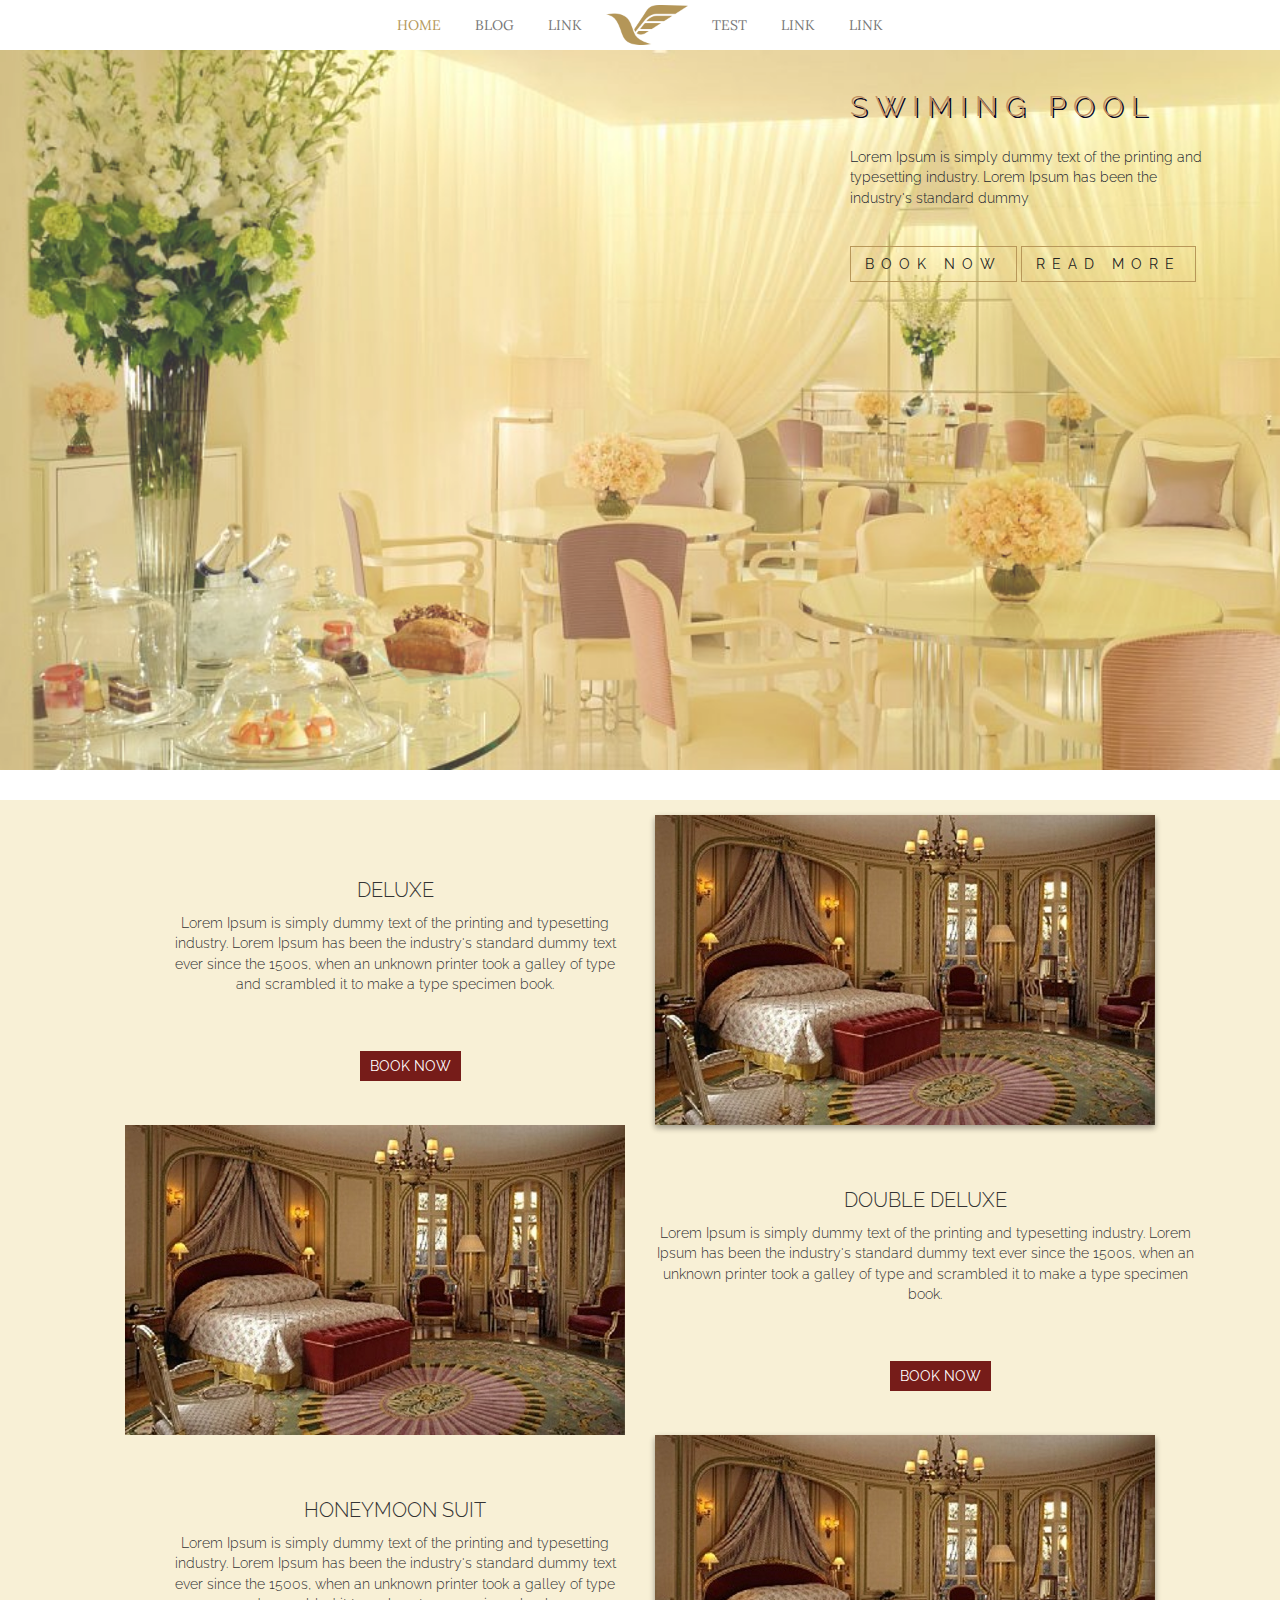
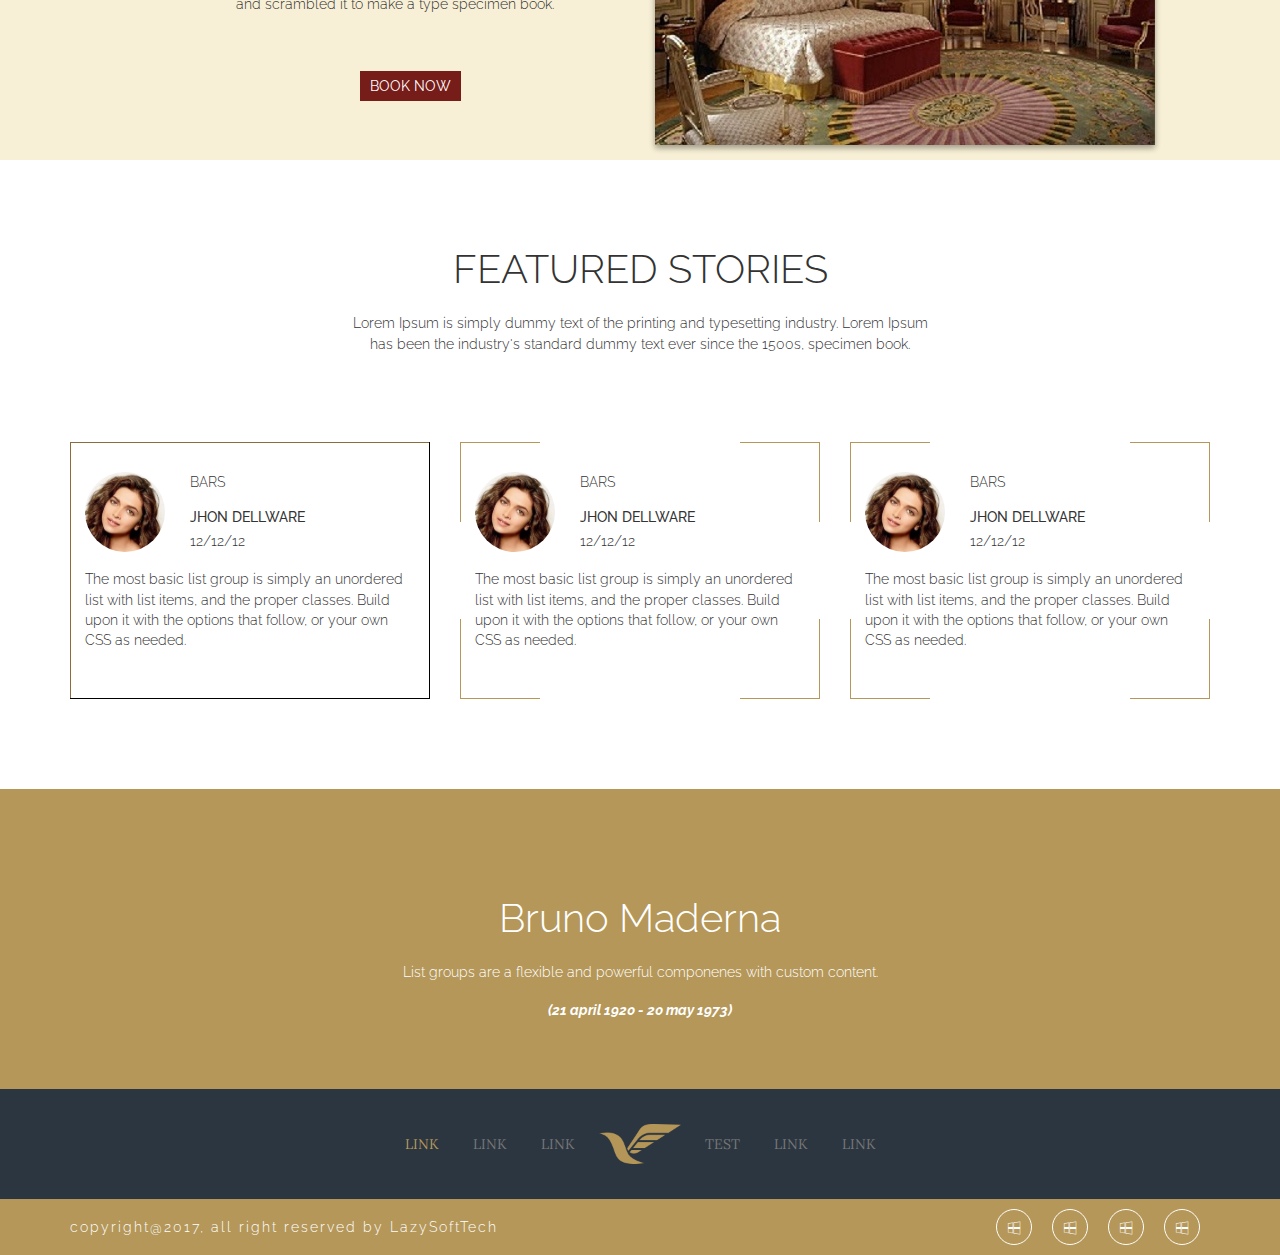
==== blog.html @ 5f2fad12 "ha" ====
<!DOCTYPE html>
<html lang="en">
<head>
    <meta charset="utf-8">
    <meta http-equiv="X-UA-Compatible" content="IE=edge">
    <meta name="viewport" content="width=device-width, initial-scale=1">
    <!-- The above 3 meta tags *must* come first in the head; any other head content must come *after* these tags -->
    <title>AGENCY</title>

    <!-- Bootstrap -->
    <link href="css/bootstrap.min.css" rel="stylesheet">
    <link href="css/owl.carousel.min.css" rel="stylesheet">
    <link href="css/owl.theme.default.min.css" rel="stylesheet">
    <link href="css/ionicons.min.css" rel="stylesheet">
    <link href="https://fonts.googleapis.com/css?family=Lora:400,400i,700,700i|Raleway:100,100i,200,200i,300,300i,400,400i,500,500i,600,600i,700,700i,800,800i,900,900i|Tangerine:400,700" rel="stylesheet">
    <link href="css/style.css" rel="stylesheet">

    <!-- HTML5 shim and Respond.js for IE8 support of HTML5 elements and media queries -->
    <!-- WARNING: Respond.js doesn't work if you view the page via file:// -->
    <!--[if lt IE 9]>
    <script src="https://oss.maxcdn.com/html5shiv/3.7.3/html5shiv.min.js"></script>
    <script src="https://oss.maxcdn.com/respond/1.4.2/respond.min.js"></script>
    <![endif]-->
</head>
<body>
    <section class="header">
    <nav class="navbar navbar-default main-navigation">
        <div class="container-fluid">
            <!-- Brand and toggle get grouped for better mobile display -->

            <!-- Collect the nav links, forms, and other content for toggling -->
            <div class="collapse navbar-collapse text-center" id="bs-example-navbar-collapse-1">
                <ul class="nav navbar-nav main-nav display-inline-block">
                    <li class="active"><a href="index.html">Home <span class="sr-only">(current)</span></a></li>
                    <li><a href="blog.html">Blog</a></li>
                    <li><a href="#">Link</a></li>
                </ul>
                <div class="display-inline-block">
                    <a class="navbar-brand" href="#">
                        <img src="img/logo.png" alt="">
                    </a>
                </div>
                <ul class="nav navbar-nav main-nav display-inline-block">
                    <li><a href="#">Test</a></li>
                    <li><a href="#">Link</a></li>
                    <li><a href="#">Link</a></li>
                </ul>
            </div><!-- /.navbar-collapse -->
        </div><!-- /.container-fluid -->
    </nav>
</section>
    <section class="blog-2" style="background-image: url(img/5.jpg)">
        <div class="container">
            <div class="row">
                <div class="col-md-4 col-md-offset-8">
                    <div class="blog-slide-content">
                        <h3>SWIMING POOL</h3>
                        <p>

                            Lorem Ipsum is simply dummy text of the printing and typesetting industry.
                            Lorem Ipsum has been the industry's standard dummy
                        </p>
                        <p>
                            <a href=""class="btn btn-default btn-transparent">BOOK NOW</a>
                            <a href=""class="btn btn-default btn-transparent">READ MORE</a>
                        </p>
                    </div>
                </div>
            </div>
        </div>
    </section>
    <section class="our-restuarant-blog">
        <div class="container">
            <div class="row">
                <div class="d-table reduce-30">
                    <div class="col-md-6 d-cell">
                        <div class="content text-center">
                            <h4>DELUXE</h4>
                            <P>
                                Lorem Ipsum is simply dummy text of the printing and typesetting industry.
                                Lorem Ipsum has been the industry's standard dummy text ever since the 1500s,
                                when an unknown printer took a galley of type and scrambled it to make a type
                                specimen book.
                            </P>
                            <div class="button text-center">
                                <a href=""class="btn btn-default btn-book">BOOK NOW</a>
                            </div>
                        </div>
                    </div>
                    <div class="col-md-6 d-cell">
                        <figure class="content-img">
                            <img src="img/1.jpg" alt="">
                        </figure>
                    </div>
                </div>
            </div>
            <div class="row">
                <div class="d-table reduce-30">
                    <div class="col-md-6 d-cell">
                        <figure class="content-img-middle">
                            <img src="img/1.jpg" alt="">
                        </figure>
                    </div>
                    <div class="col-md-6 d-cell">
                        <div class="content-middle text-center">
                            <h4>DOUBLE DELUXE</h4>
                            <P>
                                Lorem Ipsum is simply dummy text of the printing and typesetting industry.
                                Lorem Ipsum has been the industry's standard dummy text ever since the 1500s,
                                when an unknown printer took a galley of type and scrambled it to make a type
                                specimen book.
                            </P>
                            <div class="button text-center">
                                <a href=""class="btn btn-default btn-book">BOOK NOW</a>
                            </div>
                        </div>
                    </div>
                </div>
            </div>
            <div class="row">
                <div class="d-table reduce-30">
                    <div class="col-md-6 d-cell">
                        <div class="content text-center">
                            <h4>HONEYMOON SUIT</h4>
                            <P>
                                Lorem Ipsum is simply dummy text of the printing and typesetting industry.
                                Lorem Ipsum has been the industry's standard dummy text ever since the 1500s,
                                when an unknown printer took a galley of type and scrambled it to make a type
                                specimen book.
                            </P>
                            <div class="button text-center">
                                <a href=""class="btn btn-default btn-book">BOOK NOW</a>
                            </div>
                        </div>
                    </div>
                    <div class="col-md-6 d-cell">
                        <figure class="content-img">
                            <img src="img/1.jpg" alt="">
                        </figure>
                    </div>
                </div>
            </div>
        </div>
    </section>
    <section class="feature">
        <div class="container">
            <div class="row">
                <div class="col-md-12">
                    <div class="featured-stories">
                        <h2>FEATURED STORIES</h2>
                        <p>
                            Lorem Ipsum is simply dummy text of the printing and typesetting industry.
                            Lorem Ipsum has been the industry's standard dummy text ever since the 1500s,
                            specimen book.
                        </p>
                    </div>

                </div>
            </div>
            <div class="row">
                <div class="col-md-4">
                    <div class="speech-widget">
                        <div class="media theme-media">
                            <div class="media-left">
                                <a href="#">
                                    <img class="media-object" src="img/team.JPG" alt="...">
                                </a>
                            </div>
                            <div class="media-body">
                                <p><span class="pera-1">BARS</span></p>
                                <h5 class="media-heading">JHON DELLWARE</h5>
                                <p><span class="pera-1">12/12/12</span></p>
                            </div>
                        </div>
                        <div class="speech-text">
                            <p>
                                The most basic list group is simply an unordered list with list items,
                                and the proper classes. Build upon it with the options that follow, or your own CSS as needed.
                            </p>
                        </div>
                        <div class="before"></div>
                        <div class="after"></div>
                    </div>
                </div>
                <div class="col-md-4">
                    <div class="speech-widget">
                        <div class="media theme-media">
                            <div class="media-left">
                                <a href="#">
                                    <img class="media-object" src="img/team.JPG" alt="...">
                                </a>
                            </div>
                            <div class="media-body">
                                <p><span class="pera-1">BARS</span></p>
                                <h5 class="media-heading">JHON DELLWARE</h5>
                                <p><span class="pera-1">12/12/12</span></p>
                            </div>
                        </div>
                        <div class="speech-text">
                            <p>
                                The most basic list group is simply an unordered list with list items,
                                and the proper classes. Build upon it with the options that follow, or your own CSS as needed.
                            </p>
                        </div>
                        <div class="left-top"></div>
                        <div class="left-bottom"></div>
                        <div class="right-top"></div>
                        <div class="right-bottom"></div>
                    </div>
                </div>
                <div class="col-md-4">
                    <div class="speech-widget">
                        <div class="media theme-media">
                            <div class="media-left">
                                <a href="#">
                                    <img class="media-object" src="img/team.JPG" alt="...">
                                </a>
                            </div>
                            <div class="media-body">
                                <p><span class="pera-1">BARS</span></p>
                                <h5 class="media-heading">JHON DELLWARE</h5>
                                <p><span class="pera-1">12/12/12</span></p>
                            </div>
                        </div>
                        <div class="speech-text">
                            <p>
                                The most basic list group is simply an unordered list with list items,
                                and the proper classes. Build upon it with the options that follow, or your own CSS as needed.
                            </p>
                        </div>
                        <div class="left-top"></div>
                        <div class="left-bottom"></div>
                        <div class="right-top"></div>
                        <div class="right-bottom"></div>
                    </div>
                </div>
            </div>
        </div>
    </section>
    <section class="cta">
        <div class="container">
            <div class="cta-content">
                <h2>Bruno Maderna</h2>
                <p>List groups are a flexible and powerful componenes with custom content.</p>
                <p><span class="italic-p">(21 april 1920 - 20 may 1973)</span></p>
            </div>
        </div>
    </section>
    <section class="footer">
        <nav class="navbar navbar-default main-navigation nav-dark padding-top-bottom-30">
            <div class="container-fluid">
                <!-- Brand and toggle get grouped for better mobile display -->

                <!-- Collect the nav links, forms, and other content for toggling -->
                <div class="collapse navbar-collapse text-center" id="bs-example-navbar-collapse-1">
                    <ul class="nav navbar-nav main-nav display-inline-block">
                        <li class="active"><a href="#">Link <span class="sr-only">(current)</span></a></li>
                        <li><a href="#">Link</a></li>
                        <li><a href="#">Link</a></li>
                    </ul>
                    <div class="display-inline-block">
                        <a class="navbar-brand" href="#">
                            <img src="img/logo.png" alt="">
                        </a>
                    </div>
                    <ul class="nav navbar-nav main-nav display-inline-block">
                        <li><a href="#">Test</a></li>
                        <li><a href="#">Link</a></li>
                        <li><a href="#">Link</a></li>
                    </ul>
                </div><!-- /.navbar-collapse -->
            </div><!-- /.container-fluid -->
        </nav>
        <footer>
            <div class="container">
                <div class="d-table">
                    <div class="copyrigh d-cell">
                        <p>copyright@2017, all right reserved by LazySoftTech</p>
                    </div>
                    <div class="icon-nav-container d-cell text-right">
                        <ul>
                            <li><a href=""><i class="ion-social-windows-outline"></i></a></li>
                            <li><a href=""><i class="ion-social-windows-outline"></i></a></li>
                            <li><a href=""><i class="ion-social-windows-outline"></i></a></li>
                            <li><a href=""><i class="ion-social-windows-outline"></i></a></li>
                        </ul>
                    </div>
                </div>
            </div>
        </footer>
    </section>
<script src="js/jquery.min.js"></script>
<!-- Include all compiled plugins (below), or include individual files as needed -->
<script src="js/bootstrap.min.js"></script>
<script src="js/owl.carousel.min.js"></script>
<script src="js/script.js"></script>
</body>
</html>
---- css/style.css ----
html {font-size: 1em;}
body {
    background-color: white;
    font-family:'Raleway', sans-serif,'Lora', serif;
    font-weight: 300;
    line-height: 1.45;
    color: #333;
}

p {margin-bottom: 1.3em;}

h1, h2, h3, h4 {
    margin: 1.414em 0 0.5em;
    font-weight: inherit;
    line-height: 1.2;
}

h1 {
    margin-top: 0;
    font-size: 3.998em;
}

h2 {font-size: 2.827em;}

h3 {font-size: 1.999em;}

h4 {font-size: 1.414em;}

small, .font_small {font-size: 0.707em;}
.main-navigation{
    margin-bottom: 0;
    border: 0px;
    border-radius: 0px;
    background-color: #fff;
}
.display-inline-block{
    display: inline-block;
    float: none;
    vertical-align: middle;
}
.main-nav>li {
    float: none;
    display: inline-block;
}
.main-navigation .navbar-nav>li>a{
    font-family: 'Lora', Serif;
    text-transform: uppercase;
    font-weight: 400;
}
.main-navigation .navbar-nav>li>a:focus,
.main-navigation .navbar-nav>li>a:hover {
    color: #b49759;
    background-color: transparent;
}
.main-navigation .navbar-nav>.active>a,
.main-navigation .navbar-nav>.active>a:focus,
.main-navigation .navbar-nav>.active>a:hover {
    color: #b49759;
    background-color: transparent;
}

.booking {
    padding-top: 35px;
    padding-bottom: 35px;
    background-color: #2c3640;
}

.form-inline .form-group {
    padding: 15px;
}
.theme-btn{
    background-color: #b49759;
    border-radius: 0px;
    text-transform: uppercase;
    font-family: 'Raleway', sans-serif;
    transition: all .2s ease-in-out;
}
.theme-btn:hover, .theme-btn:focus{
    background-color: transparent;
    border-color: #b49759;
    color: #b49759;
}

.slide {
    height: 80vh;
    width: 100%;
    position: relative;
    background-repeat: no-repeat;
    background-size: cover;
    overflow: hidden;
    background-position: center;
}
.navbar-brand{
    display: block;
    float: none;
    padding: 5px;
    margin: 0!important;
}
.navbar-brand img{
    height: 40px;
    width: auto;
}
.slide-content {
    top: 50%;
    position: relative;
    transform: translateY(-50%);
    color:red;
}
.tag-line{
    background-color:rgba(0,0,0,0.5) ;
    color: #fff;
    padding: 10px 15px;
    /* color:#be8c5f:b49759 */
}
.a-few-words{
    background-color: #f7f7f7;
    padding-top: 90px;
    padding-bottom: 120px;
}
.heading{
    color: #be8c5f;
    margin-bottom: 30px;
    font-size: 16px;
    padding: 5px;
}
.icon-lg{
    font-size: 80px;
    color: #be8c5f;
}
.icon-widget h4{
    font-size: 20px;
    color: #000000;
    font-family:'Lora', serif;
}
.icon-widget p{
    font-size: 16px;
    color: #122b40;
}
.icon-text-outer-middle{
    border-left: 1px solid #be8c5f;
    border-right: 1px solid #be8c5f;
    margin: 0 -15px;
    padding: 0 15px;
}
.split-img{
    margin: 0 -15px;
}
.split-img img{
    width:100%;
}
.split-content{
    margin: 0 -15px;
    overflow: hidden;
    padding: 50px 20px;
    margin-right: 50px;
}
.split-content h4{
    font-size: 20px;
    font-family: 'Lora', serif;
    color:#be8c5f;
    padding: 5px;
}
.split-content p{
    font-size: 16px;
    color: #787070;
    font-family:'Raleway', sans-serif;
    padding: 5px;
}
.split-content .normal-list{
    display: block;
}
.normal-list li{
    display: block;
}
.normal-list li>a{
    font-size: 16px;
    color:#787070;
    text-decoration: none;
}
.split-content .new-icon{
    display: inline-block;
}
.new-icon li{
    display: inline-block;
}
.new-icon li>a {
    display: block;
    font-size: 30px;
    padding: 10px;
    text-decoration: none;
    float: left;
    color: #be8c5f;
    border-left: 1px solid red;
    border-bottom: 1px solid red;
    border-top: 3px solid;
    transform: rotateY(-217deg);
    /* border-right: 1px solid gray; */
    width: 50px;
    -webkit-box-shadow: -2px -2px 2px 0px rgba(0,0,0,0.75);
    -moz-box-shadow: -2px -2px 2px 0px rgba(0,0,0,0.75);
    box-shadow: 2px 2px 2px 0px rgba(255,255,255,0.75);
    border-bottom-color: transparent;
    border-left-color: transparent;
}
.button{
    padding: 8px;
}
.button .btn-book {
    border: 0;
    border-radius: 0;
    padding: 5px 10px;
    background-color: #761c19;
    color: #fff;
    margin-left: 30px;
    margin-top: 30px;
}
.text-center{
    text-align: center;
}
.form-wraper .form-group .form-control {
    background-color: transparent;
    color: #ffffff;
    border-color: #b49759;
}
.our-room{
    background-color:#171C30;
}
.our-restuarant{
    padding: 80px 0;
    background-color: #ededed;
}
.d-table{
    display: table;
    width:100%;
    margin:0 auto;
}
.d-cell{
    display: table-cell;
    float: none;
    vertical-align: middle;
}
.reduce-30{
    width:calc(100% - 30px);
}
.content{
    margin-left: 80px;
}
.content-img img{
    box-shadow: 0 3px 6px rgba(0,0,0,0.16), 0 3px 6px rgba(0,0,0,0.23);
}
.full-bg{
    background-size: cover;
    background-position: center;
    background-repeat: no-repeat;
}
.lg-display-none{
    opacity: 0;
}
.our-news{
    padding:80px 0;
    margin-top: 20px;
}
.suit-img{
    position: relative;
}
.suit-img img{
    width:100%;
}
.card{
    background-color:#141123;
    position: absolute;
    bottom: -10%;
    left: 90%;
    width: 60%;
    height: 90%;
    padding: 30px 30px;
    box-shadow: 0px 3px 6px rgba(0, 0, 0, 0.16), 0px 3px 6px rgba(0, 0, 0, 0.23);
}
.text h3{
    color: #be8c5f;
    font-family: 'Raleway', sans-serif;
    text-shadow: 1px 2px 3px;
    letter-spacing: 4px;
}
.text p{
    color: #8C8F9E;
    text-align: justify;
}
.btn-read{
    border:0;
    border-radius: 0;
    padding:5px 10px;
    color: #fff;
    background-color:#761c19;
    text-shadow: 1px 1px 2px;
    letter-spacing: 2px;
    font-family:'Raleway', sans-serif;
    font-weight: 300;
    border-radius: 0;

}
.form-wraper .form-group>.form-control{
    border-radius: 0px;
}
select{
    -webkit-appearance: none;
    -moz-appearance: none;
    appearance: none;
}
select option{
    height: 34px;
    font-size: 14px;
    padding: 6px 12px;
    background-color: #8a6d3b;
    color: #fff;
}
select option:hover{
    background-color: transparent;
    color: #8a6d3b;
}
.counter-section{
    background-color: rgba(220, 220, 217, 0.9);
}
.counter-wraper {
    width: 200px;
    height: 200px;
    background-color: #fcfcfc;
    margin: 0 auto;

}
.counter-inner {
    display: block;
    width: 100%;
    height: 100%;
    transform: translateY(15px);
    left: 15px;
    box-shadow: 0 1px 3px rgba(0,0,0,0.12), 0 1px 2px rgba(0,0,0,0.24);
    box-shadow: 0 10px 20px rgba(0,0,0,0.19), 0 6px 6px rgba(0,0,0,0.23);
    position: relative;
    background-color: #fdfdfd;
    transition: all 450ms ease-in-out;
    color: #be8c5f;
}
.counter-inner:hover{
    transform: translateY(0);
    left: 0;
}
.counter-text {
    text-align: center;
    position: relative;
    top: 50%;
    transform: translateY(-50%);
}
.counter-section{
    padding: 120px 0;
}
.counter-value {
    font-size: 48px;
    font-family: "Lora",serif;
    text-shadow: 3px 4px 2px;
    letter-spacing: 5px;
}
.nav-dark{
    background-color: #2c3640;
}
.padding-top-bottom-30{
    padding-top:30px;
    padding-bottom: 30px;
}
footer{
    margin:0;
    padding:10px 0;
    background-color: #b49759;

}
.copyright{
    float: left;
}
.icon-nav-container{
    float: right;
}
.icon-nav-container ul{
    list-style: none;
    margin: 0;
    padding: 0;
    display: block;
}
.icon-nav-container ul li{
    float: left;
}
.icon-nav-container ul li a{
    display: block;
    width: 36px;
    height: 36px;
    background-color: transparent;
    margin: 0 10px;
    line-height: 36px;
    text-align: center;
    border-radius: 50%;
    color: #fff;
    border:1px solid #fff;
}
.copyrigh p{
    margin:0;
    color: #fff;
    font-family: 'Raleway', sans-serif, 'Lora', serif;
    letter-spacing: 2px;
}
.cost{
    margin-top: 30px;
}
.our-restuarant-blog{
    background-color: rgba(220,180,50,0.2);
    padding: 15px;
    margin-top: 30px;
}
.content-middle{
    float: left;
}
.content-img-middle{
    float: right;
}
.featured-stories{
    max-width: 600px;
    margin: 0 auto;
    text-align: center;
    padding-top: 30px;
    padding-bottom: 70px;
}
.speech-widget{
    padding: 30px 15px;
    position: relative;
}
.speech-widget .before{
    position: absolute;
    width: 100%;
    height: 100%;
    border-top:1px solid #8a6d3b;
    border-left:1px solid #8a6d3b;
    background-color: transparent;
    top: 0;
    left: 0;
    transition: all 0.5s ease-in-out;
    transform-origin: top left;

}
.speech-widget .after{
    position: absolute;
    width: 100%;
    height: 100%;
    border-bottom:1px solid #000;
    border-right:1px solid #000;
    background-color: transparent;
    top: 0;
    left: 0;
    transition: all 0.5s ease-in-out;
    transform-origin: right bottom;

}
.speech-widget:hover .before{

    transform: scale(0);
}
.speech-widget:hover .after{
    transform: scale(0);
}
.theme-media .media-body{
    padding-left: 15px;
}
.theme-media .media-left .media-object{
    width: 80px;
    height: 80px;
    border-radius: 50%;
}



.left-top,.left-bottom,.right-top,.right-bottom{
    position: absolute;
    width: 80px;
    height: 80px;
    transition: all 450ms ease-in-out;
}
.left-top{
    top:0;
    left: 0;
    border-top:1px solid #b49759;
    border-left: 1px solid #b49759;
}
.right-top{
    top:0;
    right: 0;
    border-top:1px solid #b49759;
    border-right: 1px solid #b49759;
}
.left-bottom{
    bottom:0;
    left: 0;
    border-bottom:1px solid #b49759;
    border-left: 1px solid #b49759;
}
.right-bottom{
    bottom:0;
    right: 0;
    border-bottom:1px solid #b49759;
    border-right: 1px solid #b49759;
}
.speech-widget:hover .left-top,
.speech-widget:hover .left-bottom,
.speech-widget:hover .right-top,
.speech-widget:hover .right-bottom{
    width: 100%;
    height: 100%;
}
.feature {
    padding-bottom: 90px;
}
.blog-2{
    background-size: cover;
    background-repeat: no-repeat;
    width: 100%;
    height: 80vh;
    overflow: hidden;
    position: relative;
}
.blog-slide-content h3{
    color: #be8c5f;
    letter-spacing: 8px;
    text-shadow: 2px 2px 0px #020223;
}
.blog-slide-content p{
    color: #211f30;
    padding: 10px 0;
}
.btn-transparent{
    border-radius: 0;
    background-color: rgba(56, 25, 53, 0);
    border: 1px solid #b89759;
    color: #222;
    padding: 7px 14px;
    letter-spacing: 7px;
}
.blog-2::before{
    content: '';
    top: 0;
    left: 0;
    background-color: rgba(255,255,255,0.2);
    position: absolute;
    width:100%;
    height:100%;
}

.cta{
    background-color: #b49759;
}
.cta-content {
    text-align: center;
    padding: 50px 0;
    max-width: 600px;
    margin: 0 auto;
}

.cta-content h2{
    color: #ffffff;
}
.cta-content p{
    color: #ffffff;
}
.italic-p{
    color: #ffffff;
    font-style: italic;
    font-weight: bold;
}
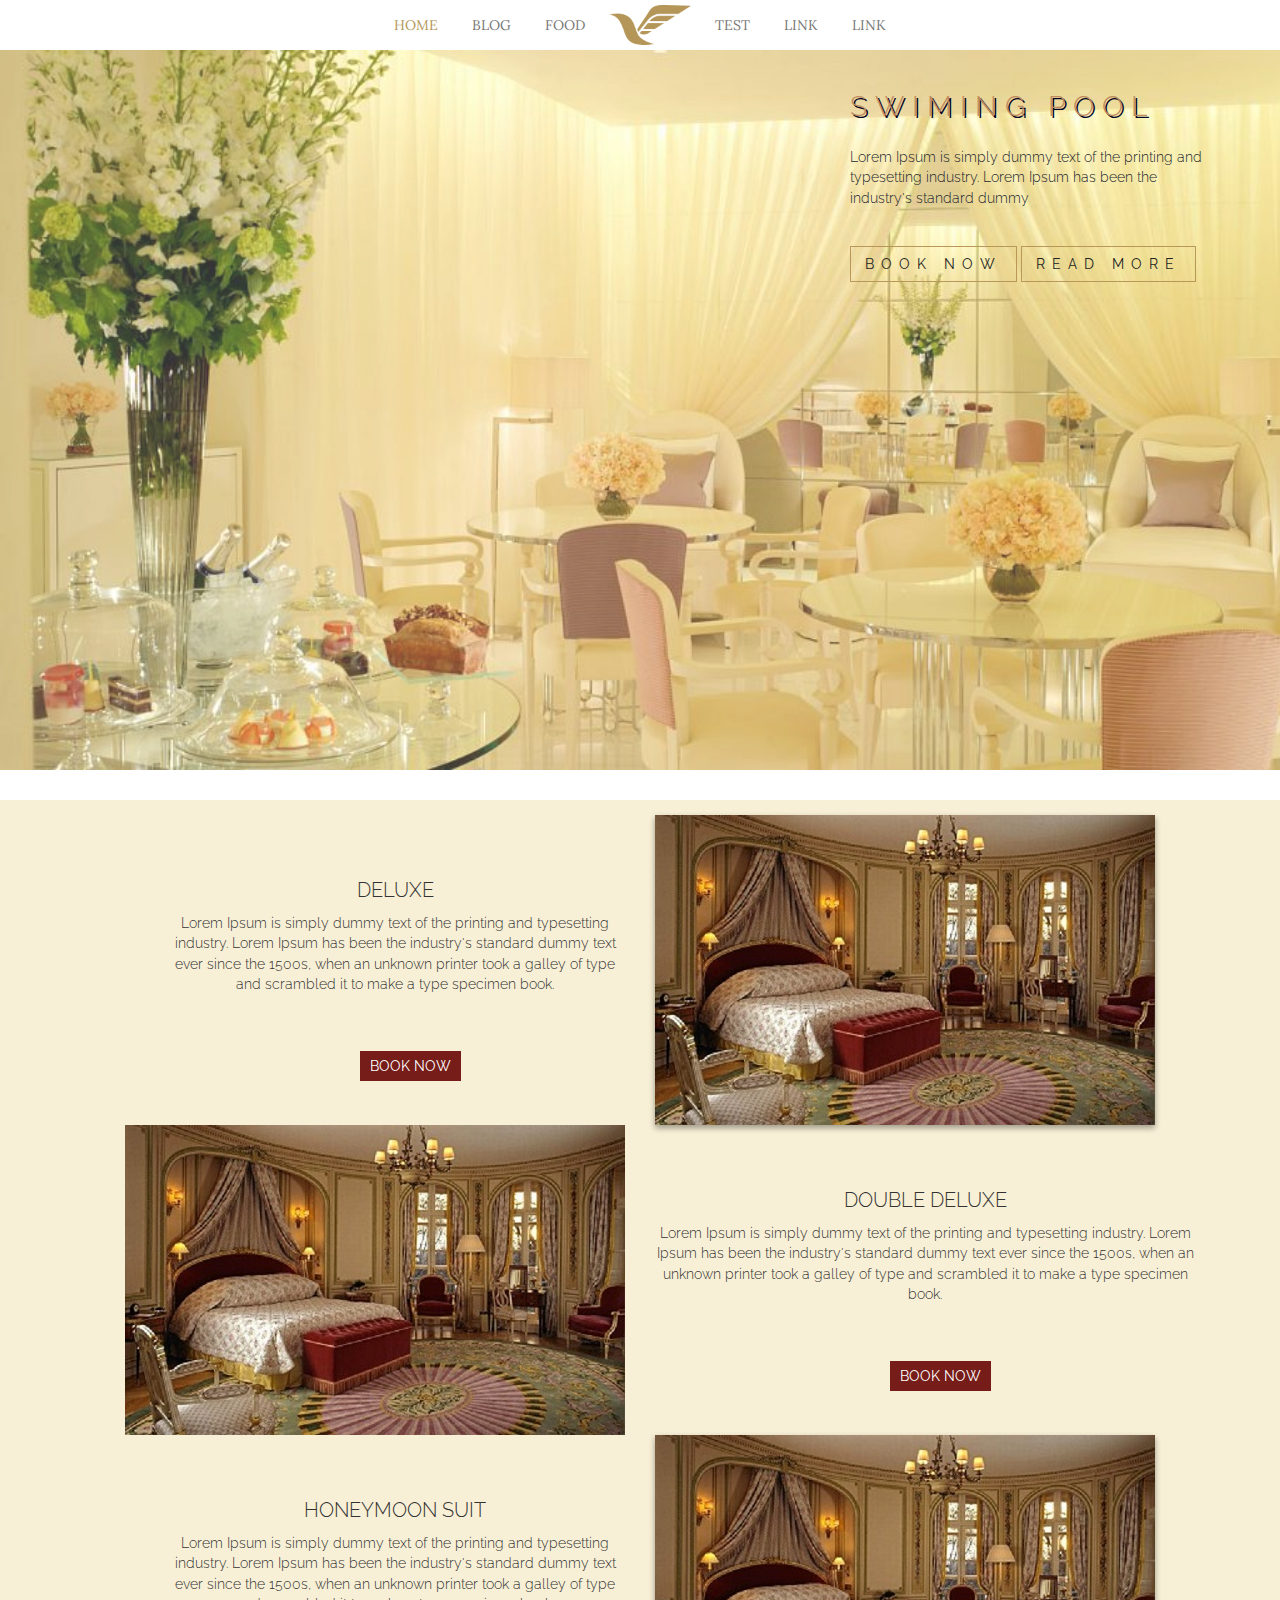
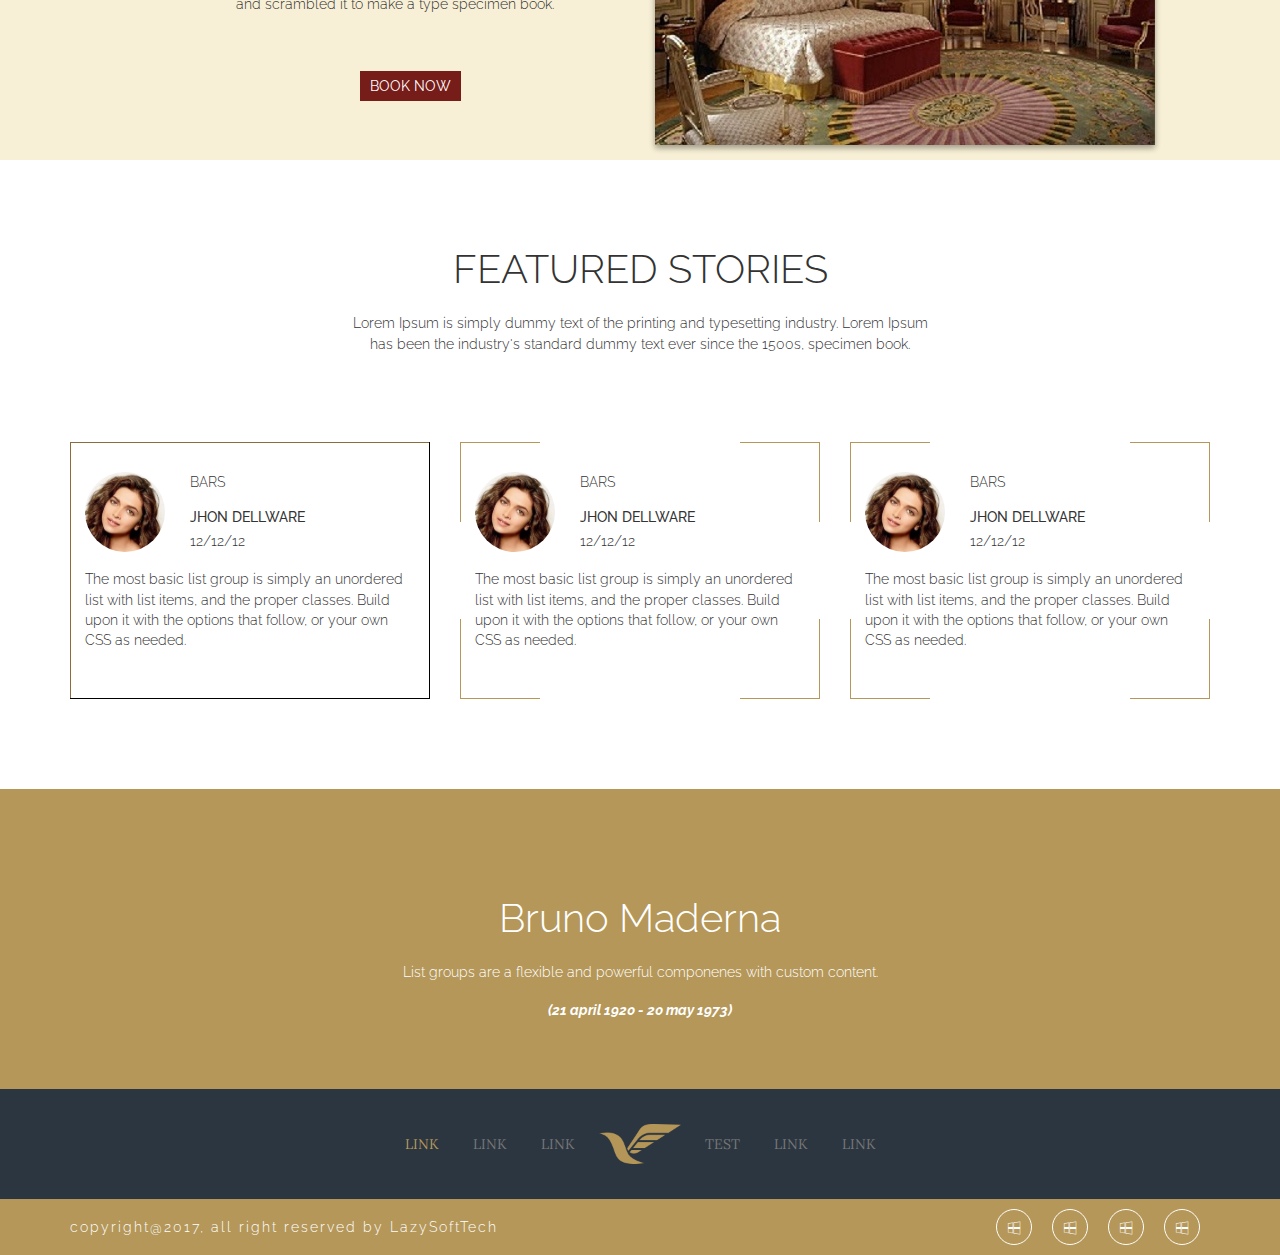
==== commit 005fdfb6: "Merge branch 'dev-bipresh'" ====
--- a/blog.html
+++ b/blog.html
@@ -33,7 +33,7 @@
                 <ul class="nav navbar-nav main-nav display-inline-block">
                     <li class="active"><a href="index.html">Home <span class="sr-only">(current)</span></a></li>
                     <li><a href="blog.html">Blog</a></li>
-                    <li><a href="#">Link</a></li>
+                    <li><a href="food.html">Food</a></li>
                 </ul>
                 <div class="display-inline-block">
                     <a class="navbar-brand" href="#">
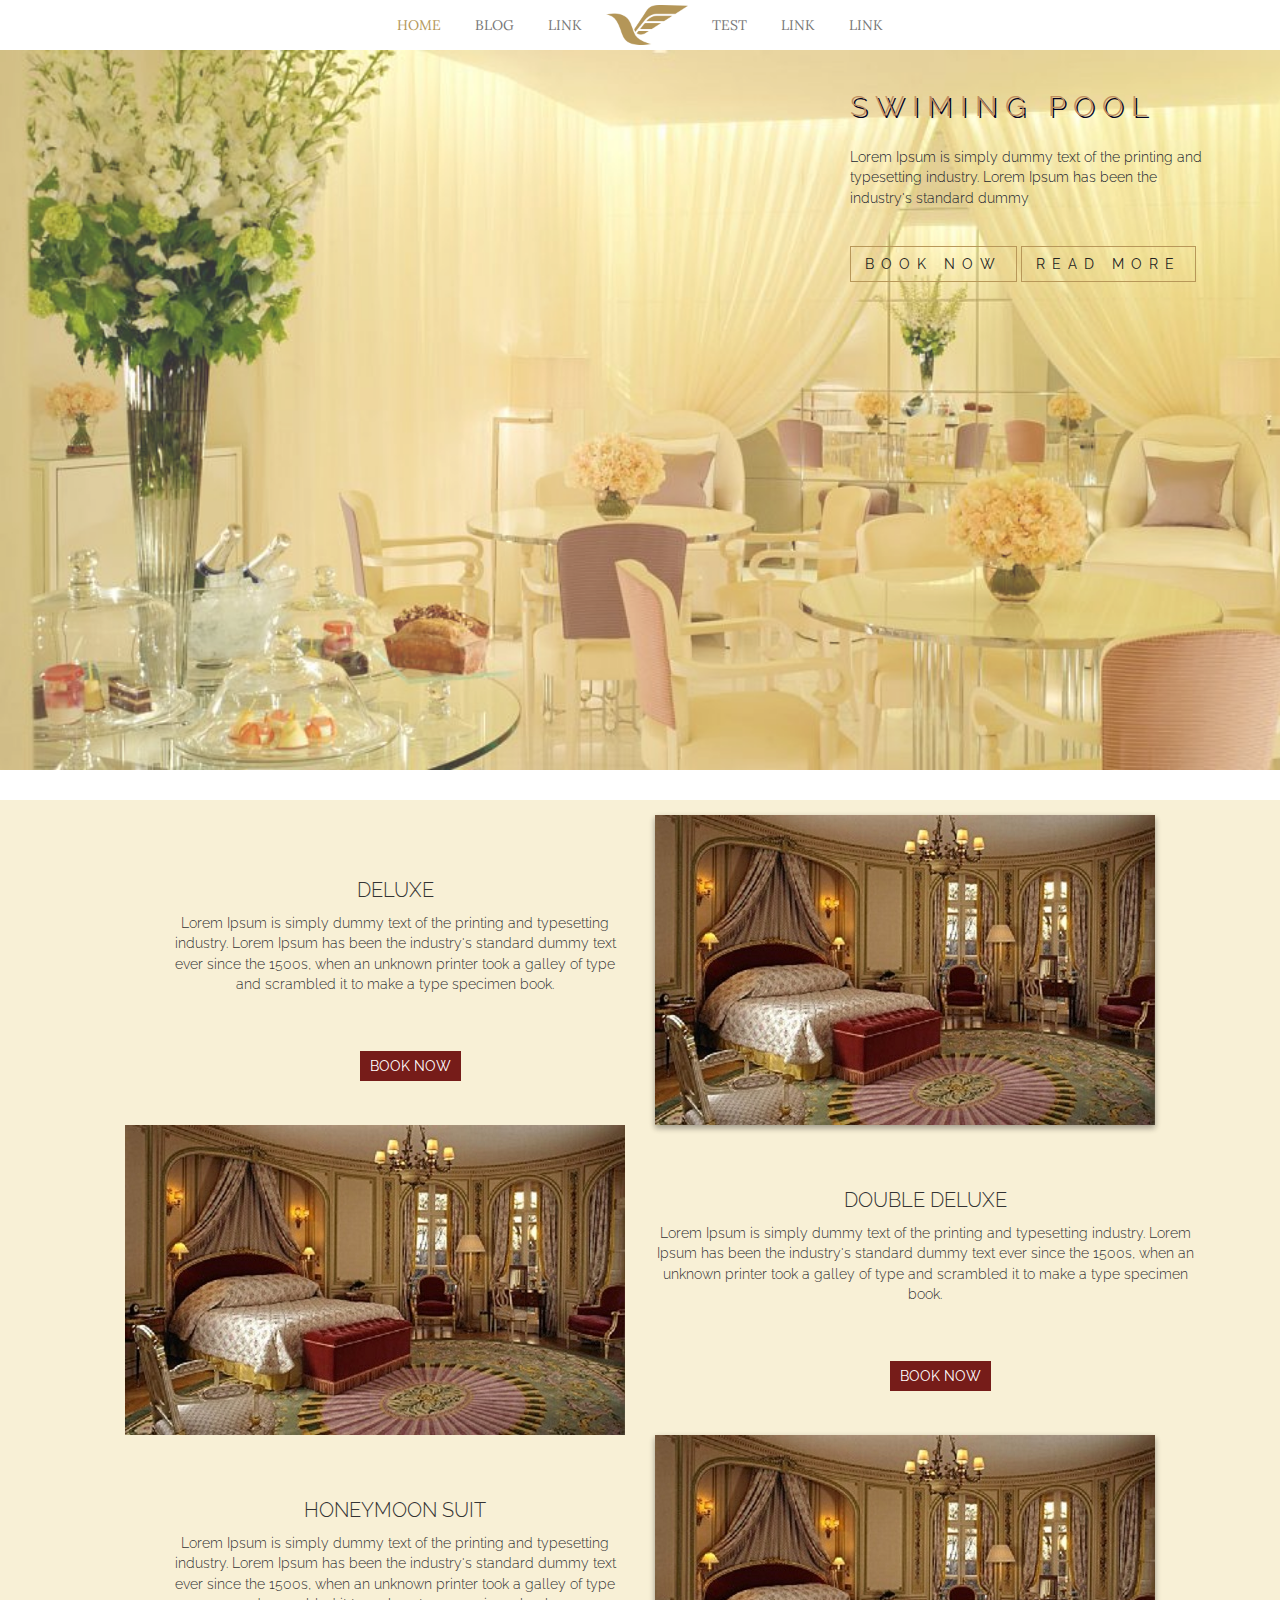
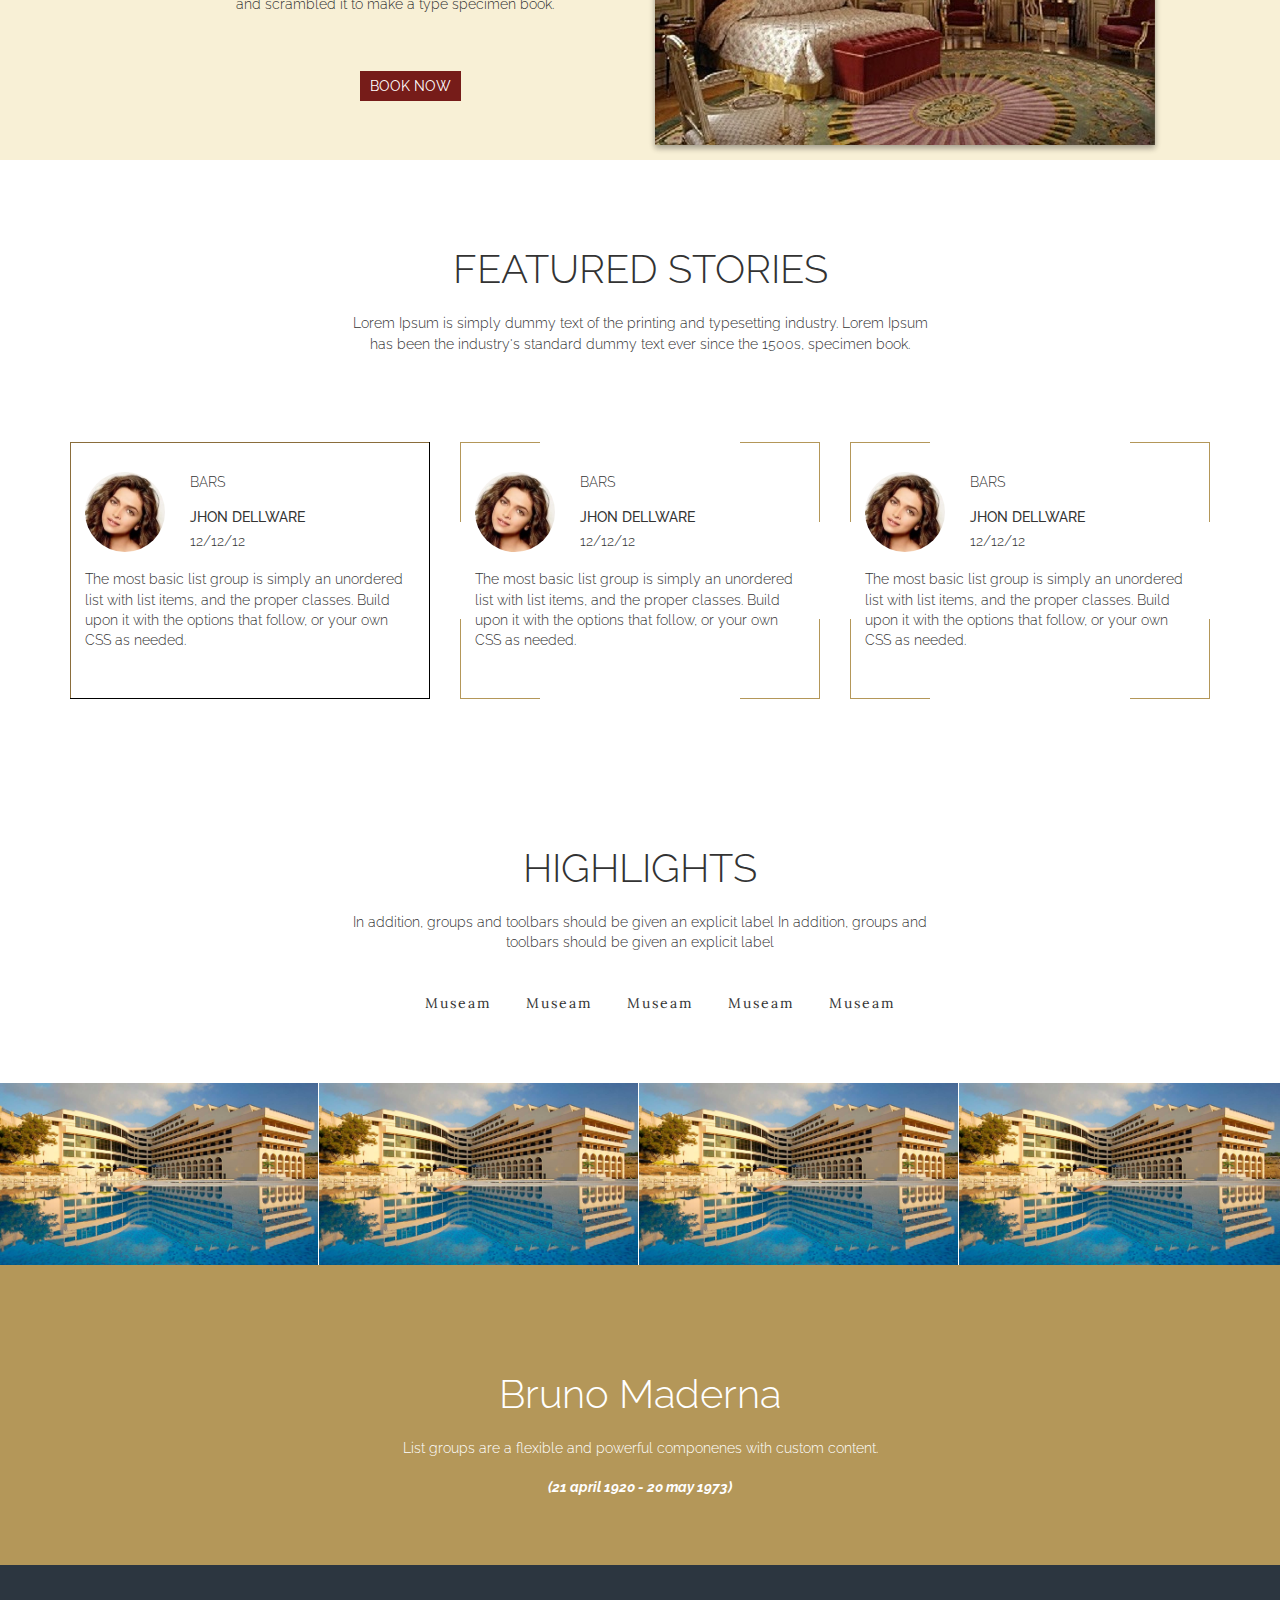
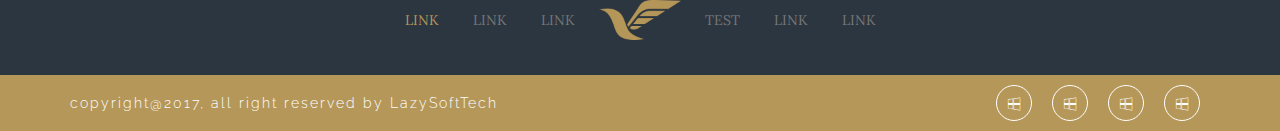
==== commit ade97544: "ha" ====
--- a/blog.html
+++ b/blog.html
@@ -33,7 +33,7 @@
                 <ul class="nav navbar-nav main-nav display-inline-block">
                     <li class="active"><a href="index.html">Home <span class="sr-only">(current)</span></a></li>
                     <li><a href="blog.html">Blog</a></li>
-                    <li><a href="food.html">Food</a></li>
+                    <li><a href="#">Link</a></li>
                 </ul>
                 <div class="display-inline-block">
                     <a class="navbar-brand" href="#">
@@ -233,6 +233,47 @@
                         <div class="right-top"></div>
                         <div class="right-bottom"></div>
                     </div>
+                </div>
+            </div>
+        </div>
+    </section>
+    <section class="highlight">
+        <div class="higlight-content">
+            <h2>HIGHLIGHTS</h2>
+            <p>In addition, groups and toolbars should be given an explicit label In addition,
+                groups and toolbars should be given an explicit label
+            </p>
+        </div>
+        <nav class="highlight-menu">
+            <ul>
+                <li><a href="">museam</a></li>
+                <li><a href="">museam</a></li>
+                <li><a href="">museam</a></li>
+                <li><a href="">museam</a></li>
+                <li><a href="">museam</a></li>
+            </ul>
+        </nav>
+        <div class="container-fluid">
+            <div class="row ">
+                <div class="col-md-3">
+                    <figure class="hl-tanmoy-img">
+                        <img src="img/tanmoy.jpg" alt="">
+                    </figure>
+                </div>
+                <div class="col-md-3">
+                    <figure class="hl-tanmoy-img">
+                        <img src="img/tanmoy.jpg" alt="">
+                    </figure>
+                </div>
+                <div class="col-md-3">
+                    <figure class="hl-tanmoy-img">
+                        <img src="img/tanmoy.jpg" alt="">
+                    </figure>
+                </div>
+                <div class="col-md-3">
+                    <figure class="hl-tanmoy-img">
+                        <img src="img/tanmoy.jpg" alt="">
+                    </figure>
                 </div>
             </div>
         </div>
--- a/css/style.css
+++ b/css/style.css
@@ -570,4 +570,40 @@
     color: #ffffff;
     font-style: italic;
     font-weight: bold;
+}
+
+.higlight-content {
+    text-align: center;
+    max-width: 600px;
+    margin: 0 auto;
+}
+
+.highlight-menu{
+    text-align: center;
+    margin-top: 30px;
+    margin-bottom: 60px;
+}
+.highlight-menu ul{
+    list-style: none;
+    display: block;
+}
+.highlight-menu ul li{
+    display: inline-block;
+}
+.highlight-menu ul li a{
+    text-decoration: none;
+    text-transform: capitalize;
+    padding: 10px 15px;
+    display: block;
+    font-family: "Lora", serif;
+    letter-spacing: 2px;
+    color: #333333;
+}
+.hl-tanmoy-img{
+    margin-left: -17px;
+    margin-right: -15px;
+    border-left: 1px solid #fff;
+}
+.hl-tanmoy-img img{
+    width: 100%;
 }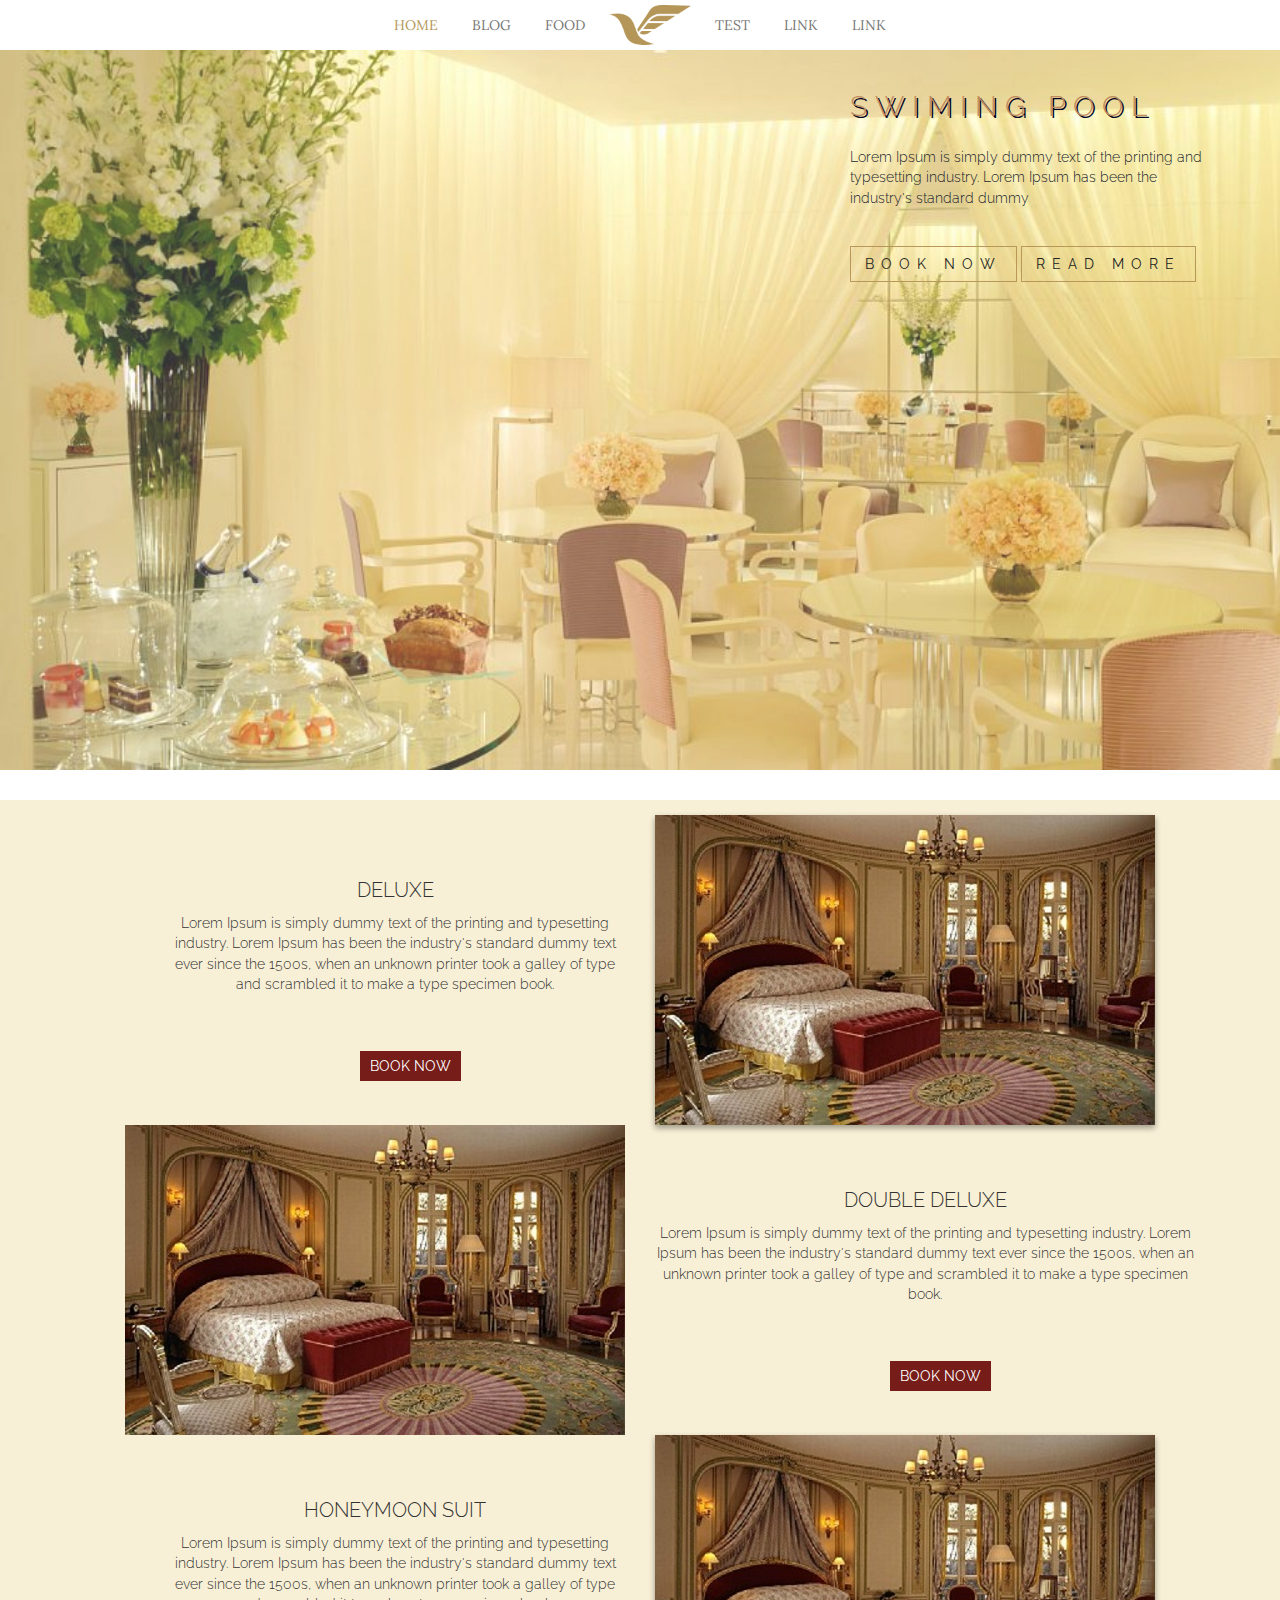
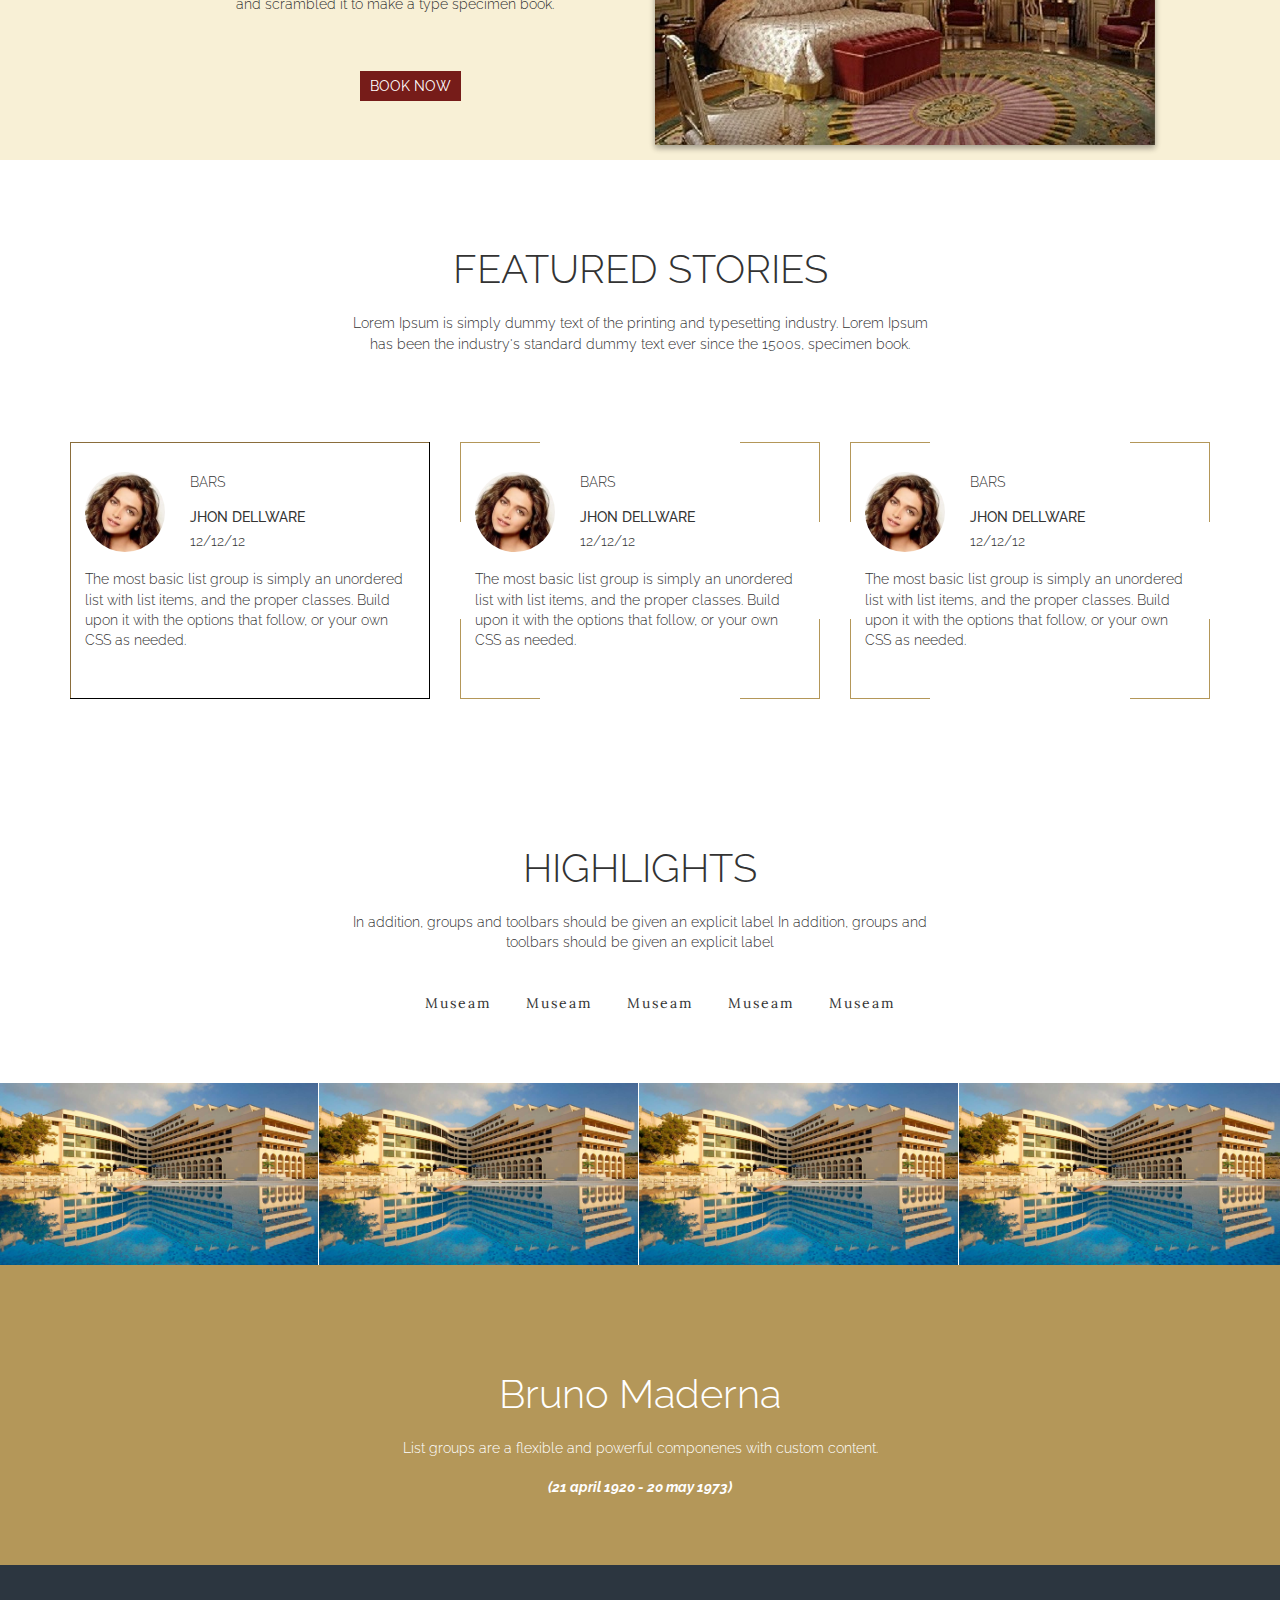
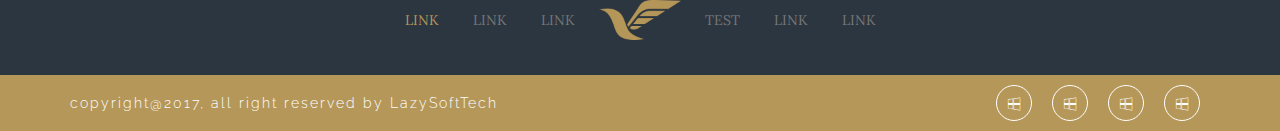
==== commit ea195cd3: "Merge branch 'dev-bipresh'" ====
--- a/blog.html
+++ b/blog.html
@@ -33,7 +33,7 @@
                 <ul class="nav navbar-nav main-nav display-inline-block">
                     <li class="active"><a href="index.html">Home <span class="sr-only">(current)</span></a></li>
                     <li><a href="blog.html">Blog</a></li>
-                    <li><a href="#">Link</a></li>
+                    <li><a href="food.html">Food</a></li>
                 </ul>
                 <div class="display-inline-block">
                     <a class="navbar-brand" href="#">
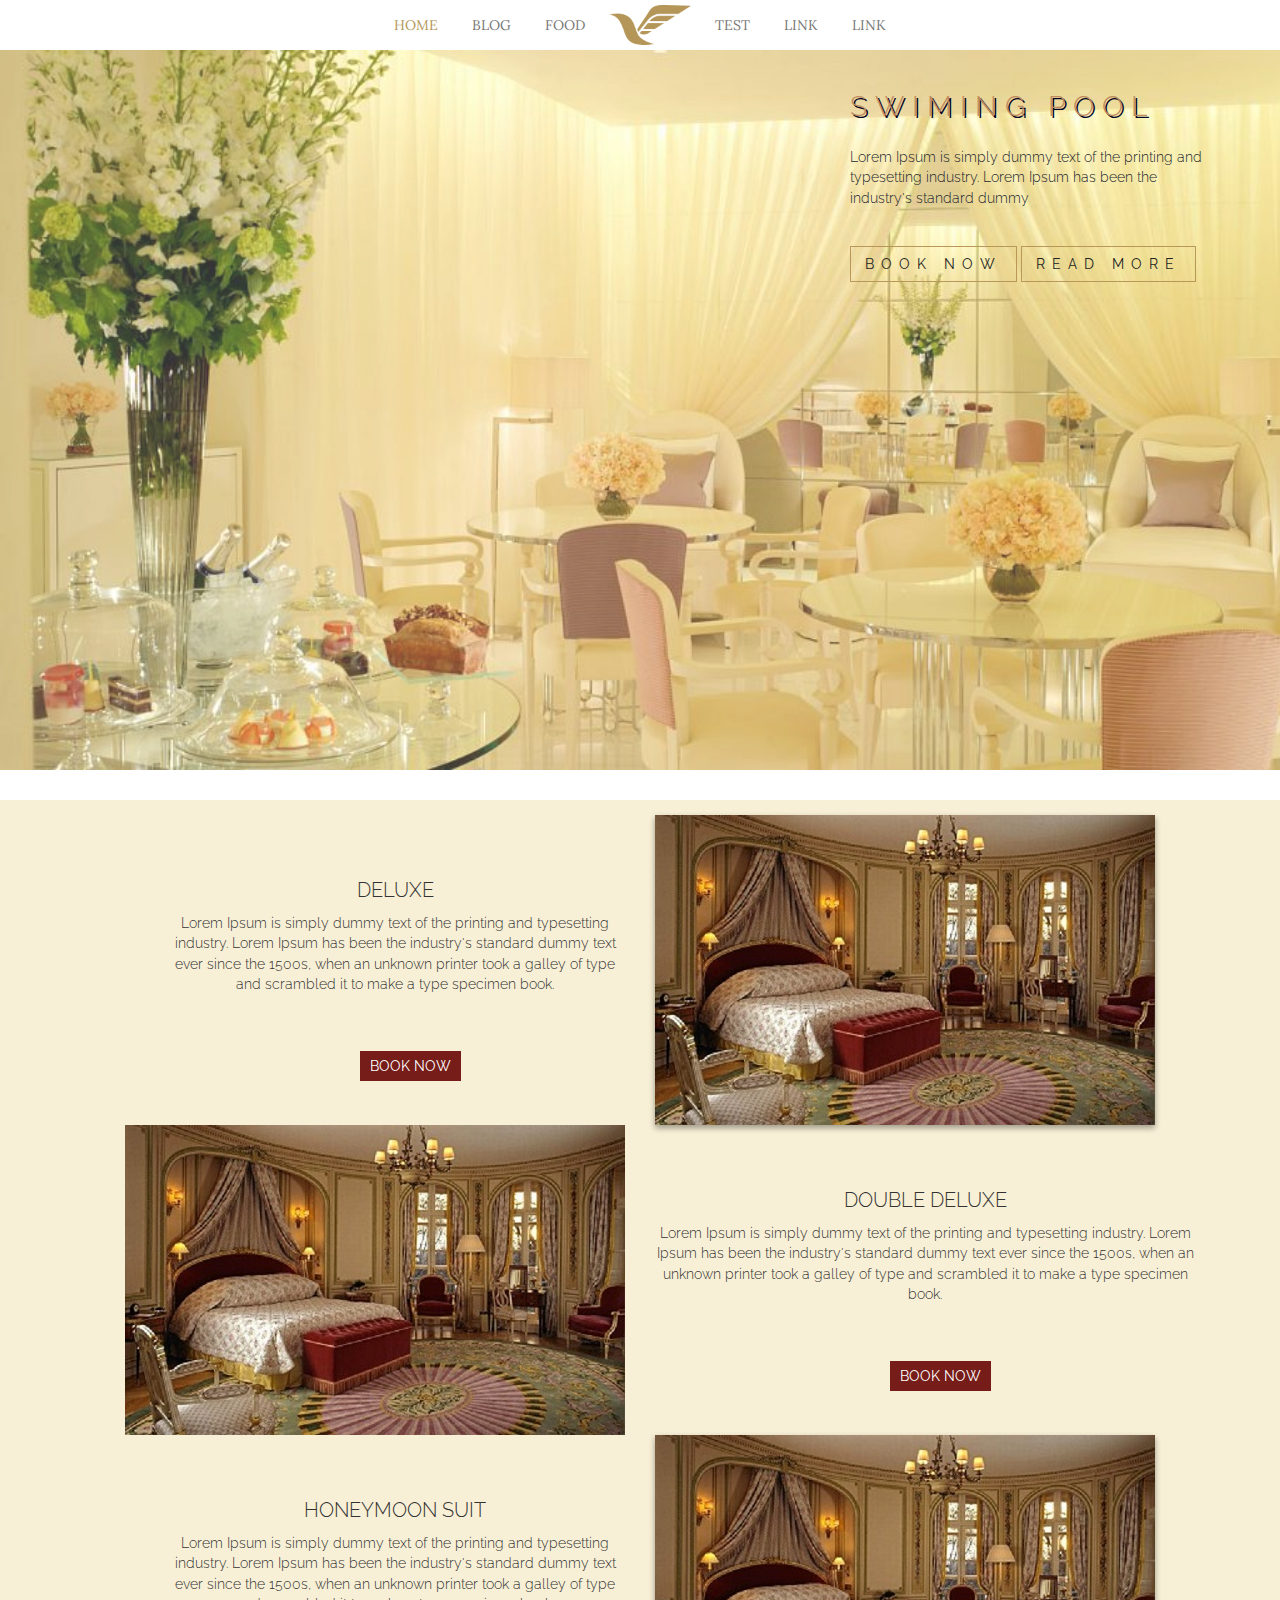
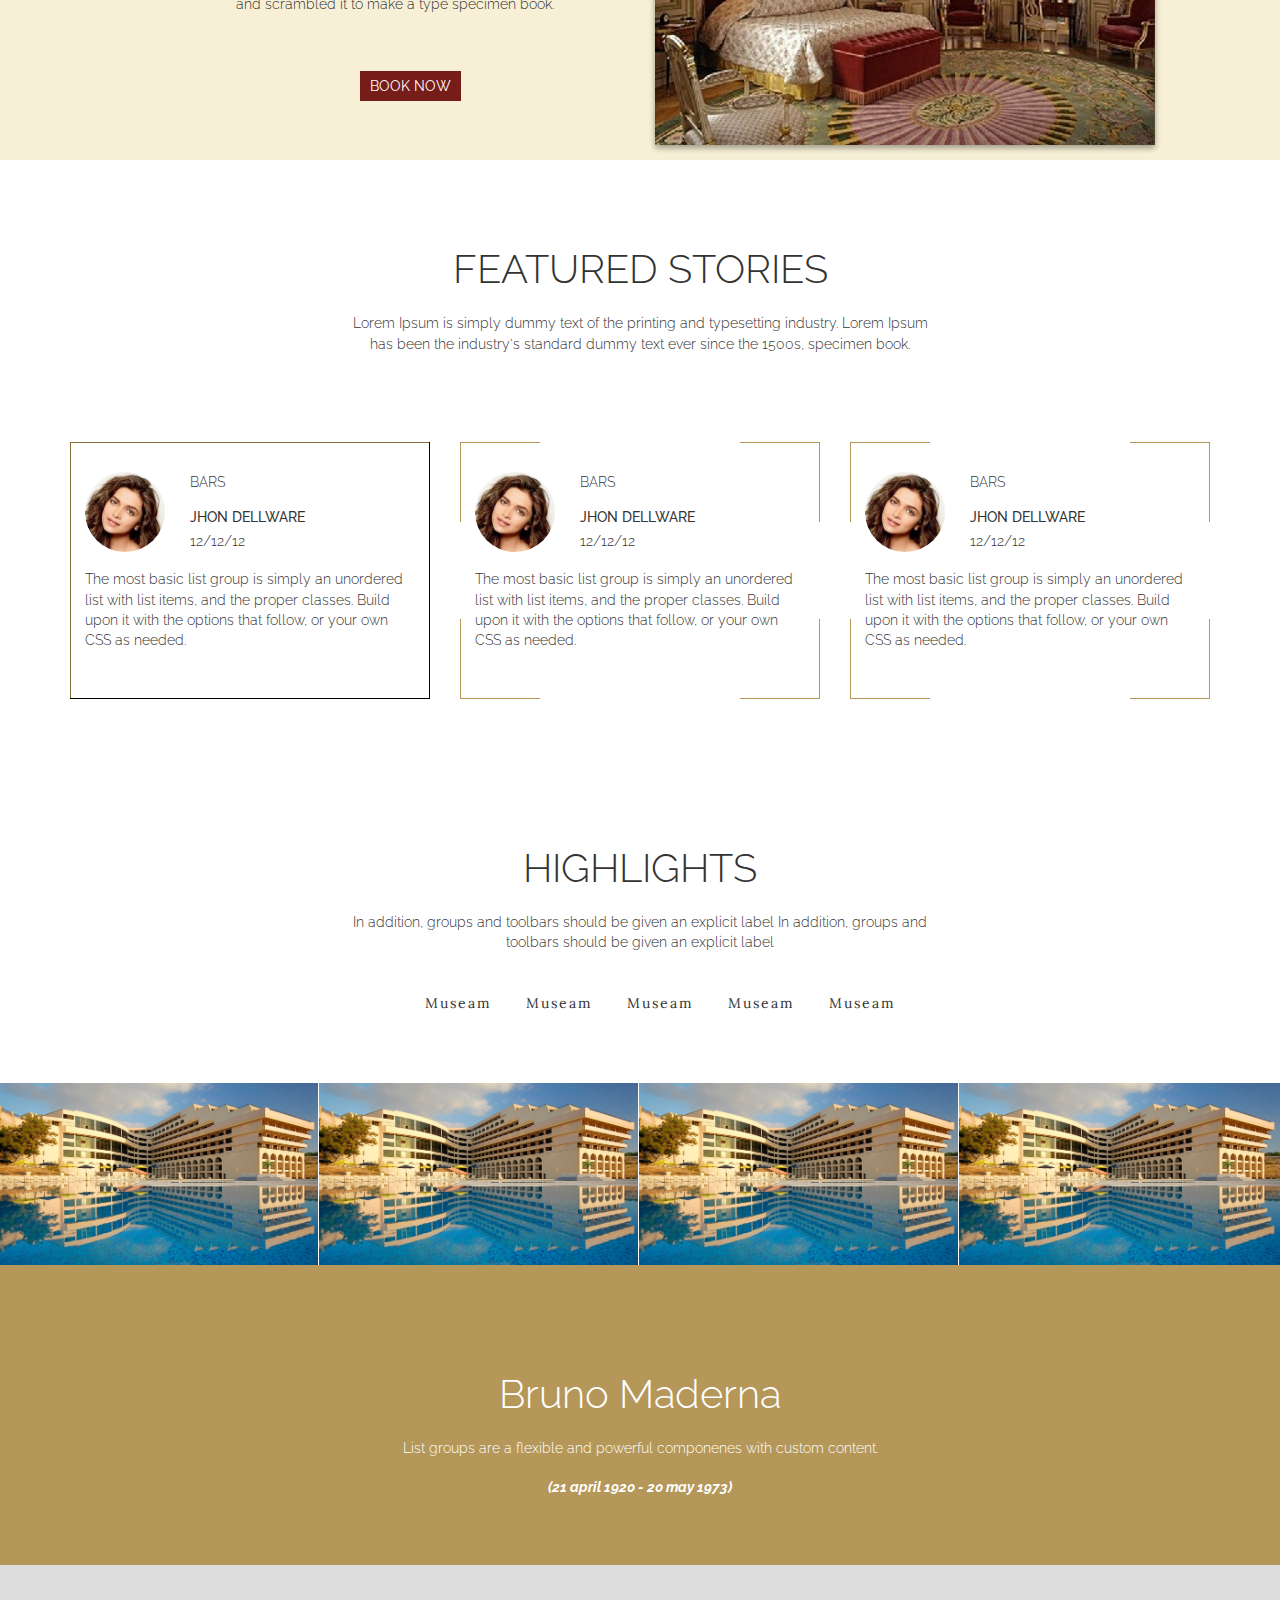
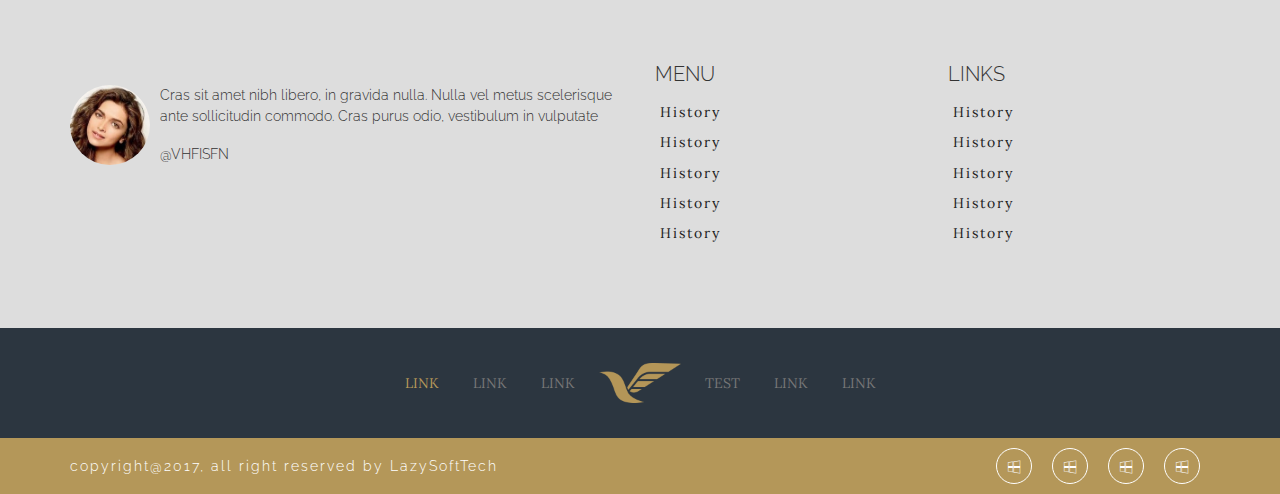
==== commit ef6771ea: "ha" ====
--- a/blog.html
+++ b/blog.html
@@ -284,6 +284,55 @@
                 <h2>Bruno Maderna</h2>
                 <p>List groups are a flexible and powerful componenes with custom content.</p>
                 <p><span class="italic-p">(21 april 1920 - 20 may 1973)</span></p>
+            </div>
+        </div>
+    </section>
+    <section class="footer-top">
+        <div class="container">
+            <div class="row">
+                <div class="col-md-6">
+                    <div class="footer-top-media">
+                        <div class="media">
+                            <div class="media-left ft-border-radius">
+                                <a href="#">
+                                    <img class="media-object w-80 h-80 img-circle" src="img/team.JPG" alt="...">
+                                </a>
+                            </div>
+                            <div class="media-body">
+                                <p>
+                                    Cras sit amet nibh libero, in gravida nulla.
+                                    Nulla vel metus scelerisque ante sollicitudin commodo. Cras purus odio,
+                                    vestibulum in vulputate
+                                </p>
+                                <p><span class="media-text">@VHFISFN</span></p>
+                            </div>
+                        </div>
+                    </div>
+                </div>
+                <div class="col-md-3">
+                    <div class="footer-top-menu ">
+                        <h4>MENU</h4>
+                        <ul class="h-menu">
+                            <li><a href="">History</a></li>
+                            <li><a href="">History</a></li>
+                            <li><a href="">History</a></li>
+                            <li><a href="">History</a></li>
+                            <li><a href="">History</a></li>
+                        </ul>
+                    </div>
+                </div>
+                <div class="col-md-3">
+                    <div class="footer-top-links">
+                        <h4>LINKS</h4>
+                        <ul class="h-menu">
+                            <li><a href="">History</a></li>
+                            <li><a href="">History</a></li>
+                            <li><a href="">History</a></li>
+                            <li><a href="">History</a></li>
+                            <li><a href="">History</a></li>
+                        </ul>
+                    </div>
+                </div>
             </div>
         </div>
     </section>
--- a/css/style.css
+++ b/css/style.css
@@ -606,4 +606,35 @@
 }
 .hl-tanmoy-img img{
     width: 100%;
+}
+
+.footer-top{
+    padding: 70px 0;
+    background-color: #dddddd;
+}
+.footer-top-media{
+    margin-top: 50px;
+}
+
+
+.w-80 {
+    width: 80px;
+}
+.h-80{
+    height: 80px;
+}
+.h-menu{
+    list-style: none;
+    padding: 0;
+}
+.h-menu li {
+    display: block;
+    padding: 5px;
+}
+.h-menu li a{
+    text-decoration: none;
+    display: block;
+    font-family: "Lora", serif;
+    letter-spacing: 2px;
+    color: #222222;
 }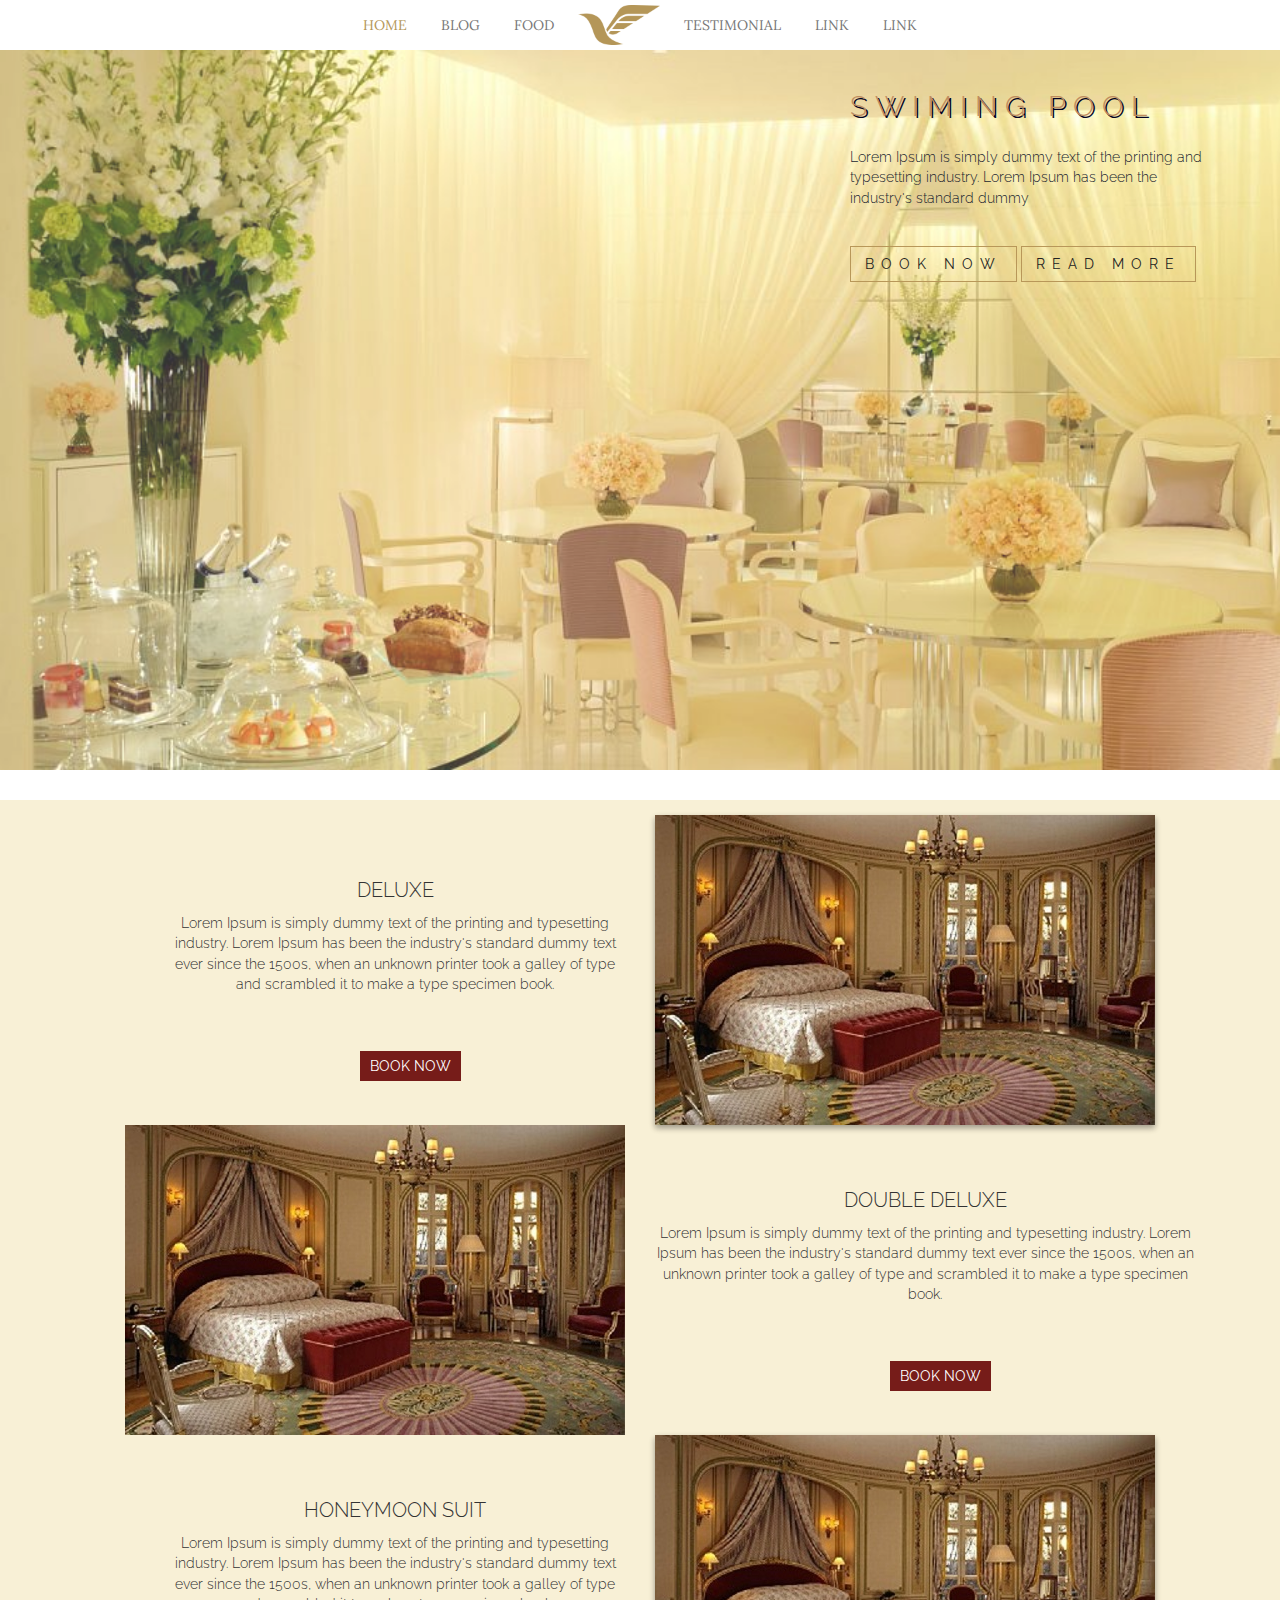
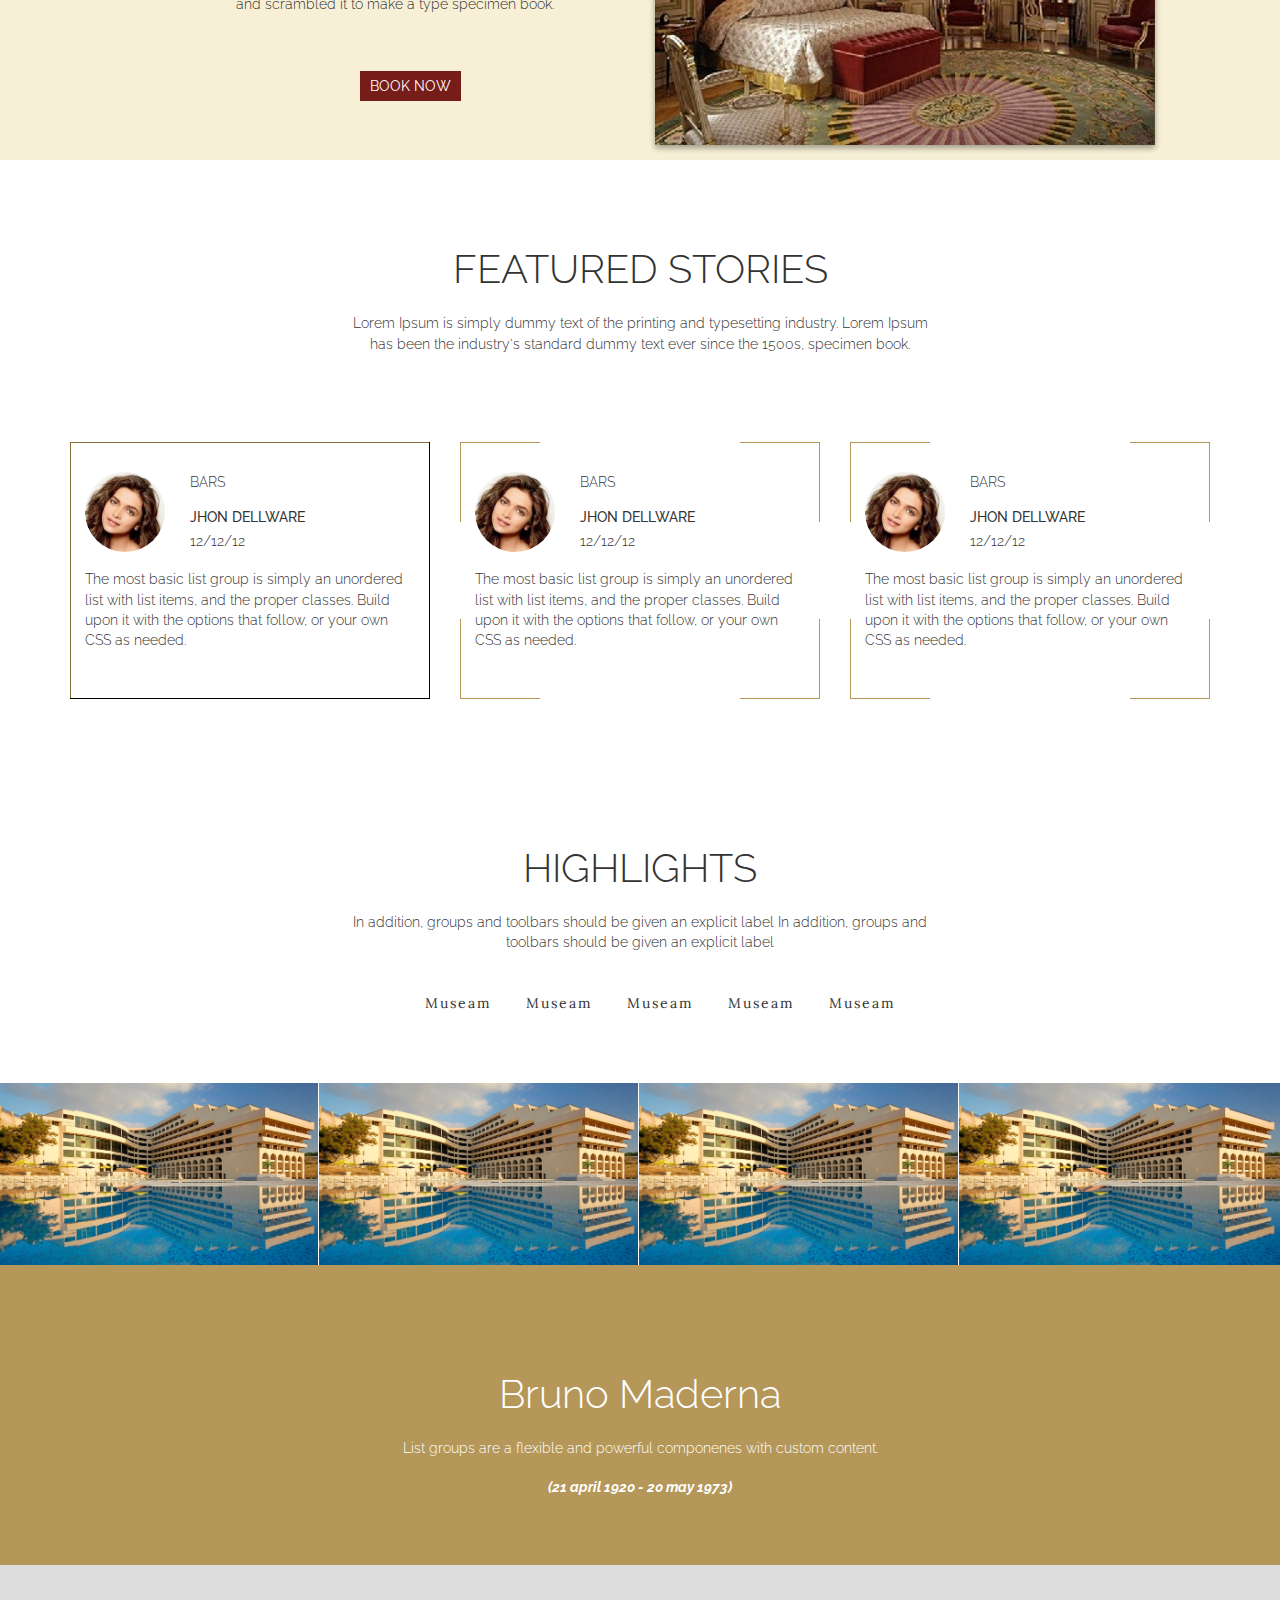
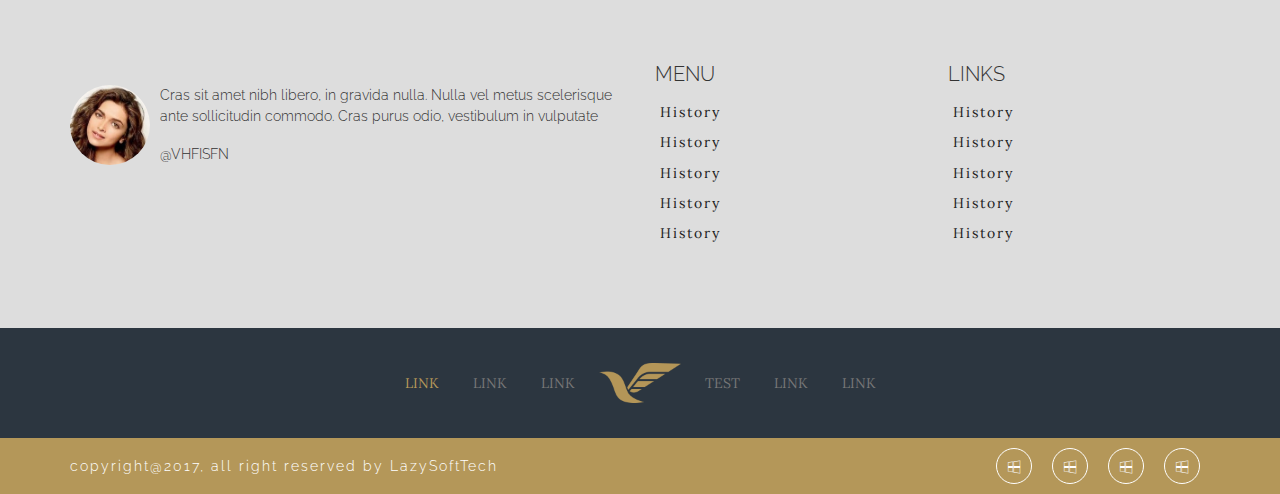
==== commit 60e8c4f1: "hh" ====
--- a/blog.html
+++ b/blog.html
@@ -41,7 +41,7 @@
                     </a>
                 </div>
                 <ul class="nav navbar-nav main-nav display-inline-block">
-                    <li><a href="#">Test</a></li>
+                    <li><a href="testimonial.html">Testimonial</a></li>
                     <li><a href="#">Link</a></li>
                     <li><a href="#">Link</a></li>
                 </ul>
--- a/css/style.css
+++ b/css/style.css
@@ -549,7 +549,6 @@
     width:100%;
     height:100%;
 }
-
 .cta{
     background-color: #b49759;
 }
@@ -604,8 +603,119 @@
     margin-right: -15px;
     border-left: 1px solid #fff;
 }
-.hl-tanmoy-img img{
-    width: 100%;
+.hl-tanmoy-img img {
+    width: 100%;
+}
+.dish{
+    position: relative;
+    top:50%;
+    transform: translateY(-50%);
+}
+.food-list{
+    background-repeat: no-repeat;
+    background-size: cover;
+    height: 100vh;
+    width: 100%;
+}
+.food-price{
+    text-align: center;
+    border: 1px solid rgb(20, 18, 18);
+    background-color: rgba(14, 15, 35,.7);
+    margin-left: -14px;
+    margin-right: -14px;
+    margin-bottom: 1px;
+    margin-top: 1px;
+    padding: 15px;
+}
+.food-price h4{
+    color: rgb(180, 151, 89);
+    letter-spacing: 4px;
+}
+.food-price p{
+    color: rgba(255, 255, 255, 1);
+    letter-spacing: 2px;
+    text-shadow: 2px 2px 4px rgb(0, 0, 0);
+}
+.price-tag{
+    color: rgb(237, 164, 9);
+    font-size: 21px;
+    font-family: 'Lora', serif;
+}
+.heading-food h1{
+    font-family: 'Tangerine', cursive;
+    color: #b49759;
+    letter-spacing: 4px;
+    text-shadow: -2px 2px 0px #000;
+    font-size: 68px;
+    font-weight: bold;
+}
+.border-anim-1 {
+    position: absolute;
+    top: 0;
+    left: 0;
+    background-color: #fff;
+    background-color: transparent;
+    border: 1px solid #ededed;
+    transition: all 0.5s ease-in-out;
+    transform: scale(0);
+    width: 100%;
+    height: 100%;
+    transform-origin: left top;
+}
+.border-anim-2 {
+    position: absolute;
+    bottom: 0;
+    right: 0;
+    background-color: transparent;
+    border: 1px solid #ededed;
+    width: 100%;
+    height:100%;
+    transition: all 0.5s ease-in-out;
+    transform: scale(0);
+    transform-origin: bottom right;
+}
+.food-price:hover .border-anim-1,
+.food-price:hover .border-anim-2{
+    transform: scale(1);
+}
+.our-team{
+    padding:30px;
+}
+.our-intro{
+    max-width: 600px;
+    margin: 0 auto;
+}
+.our-img img{
+    height: 200px;
+    width: 200px;
+    border: 1px solid #000;
+    border-radius: 50%;
+    display: block;
+    margin:0 auto;
+}
+.our-intro h2{
+    color: rgb(54, 49, 10);
+    letter-spacing: 5px;
+    text-shadow: 2px 2px 0px;
+    font-family: 'Lora', serif;
+    font-weight: bold;
+    font-size: 24px;
+}
+.our-intro p{
+    font-family: "Tangerine",cursive;
+    letter-spacing: 3px;
+    font-weight: bold;
+    color: rgb(180, 137, 87);
+    font-size: 28px;
+}
+.name{
+    padding: 20px;
+    font-size: 16px;
+    color: rgb(17, 4, 16);
+    letter-spacing: 4px;
+    font-family: 'Lora', serif;
+    text-shadow: 1px 2px 1px;
+=======
 }
 
 .footer-top{
@@ -637,4 +747,45 @@
     font-family: "Lora", serif;
     letter-spacing: 2px;
     color: #222222;
-}+}
+.featured-products{
+    padding-top: 70px;
+    padding-bottom: 70px;
+    background-color: #d2cec7;
+}
+.featured-bonus {
+    border: 1px dashed #777;
+    padding: 15px;
+    text-align: center;
+}
+.featured-bonus p{
+    margin-bottom: 5px;
+    font-family: "Lora", serif;
+    letter-spacing: 2px;
+}
+.featured-bonus h4{
+    margin-top: 10px;
+    margin-bottom: 10px;
+    color: #b49759;
+    font-family: "Lora", serif;
+    font-size: 22px;
+}
+.heading-container{
+    max-width: 600px;
+    margin: 0 auto;
+    display: block;
+    margin-top: 50px;
+    overflow: hidden;
+}
+
+.special-card-img img{
+    width: 100%;
+}
+.special-card-content{
+    background-color: #ddd;
+    padding: 15px;
+    overflow: hidden;
+}
+.special-card-content-left h4{
+    margin-top: 0;
+}
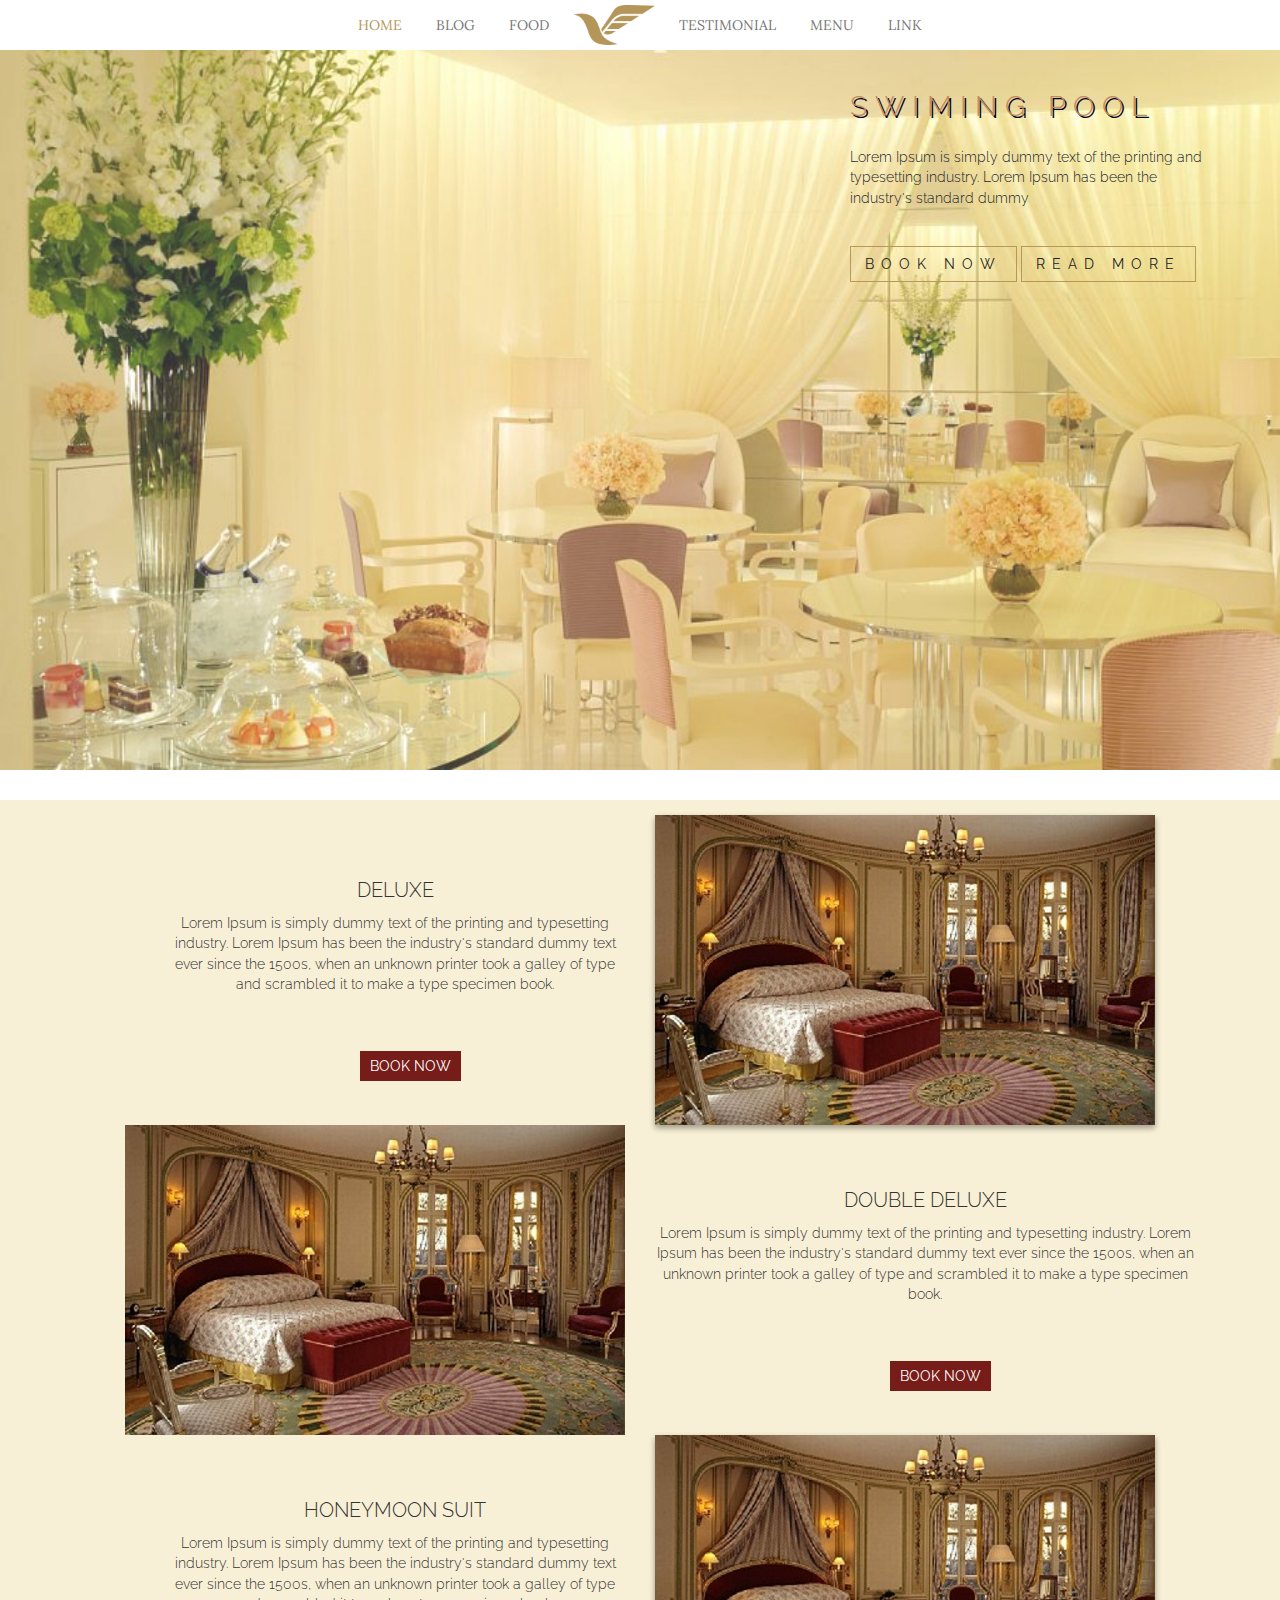
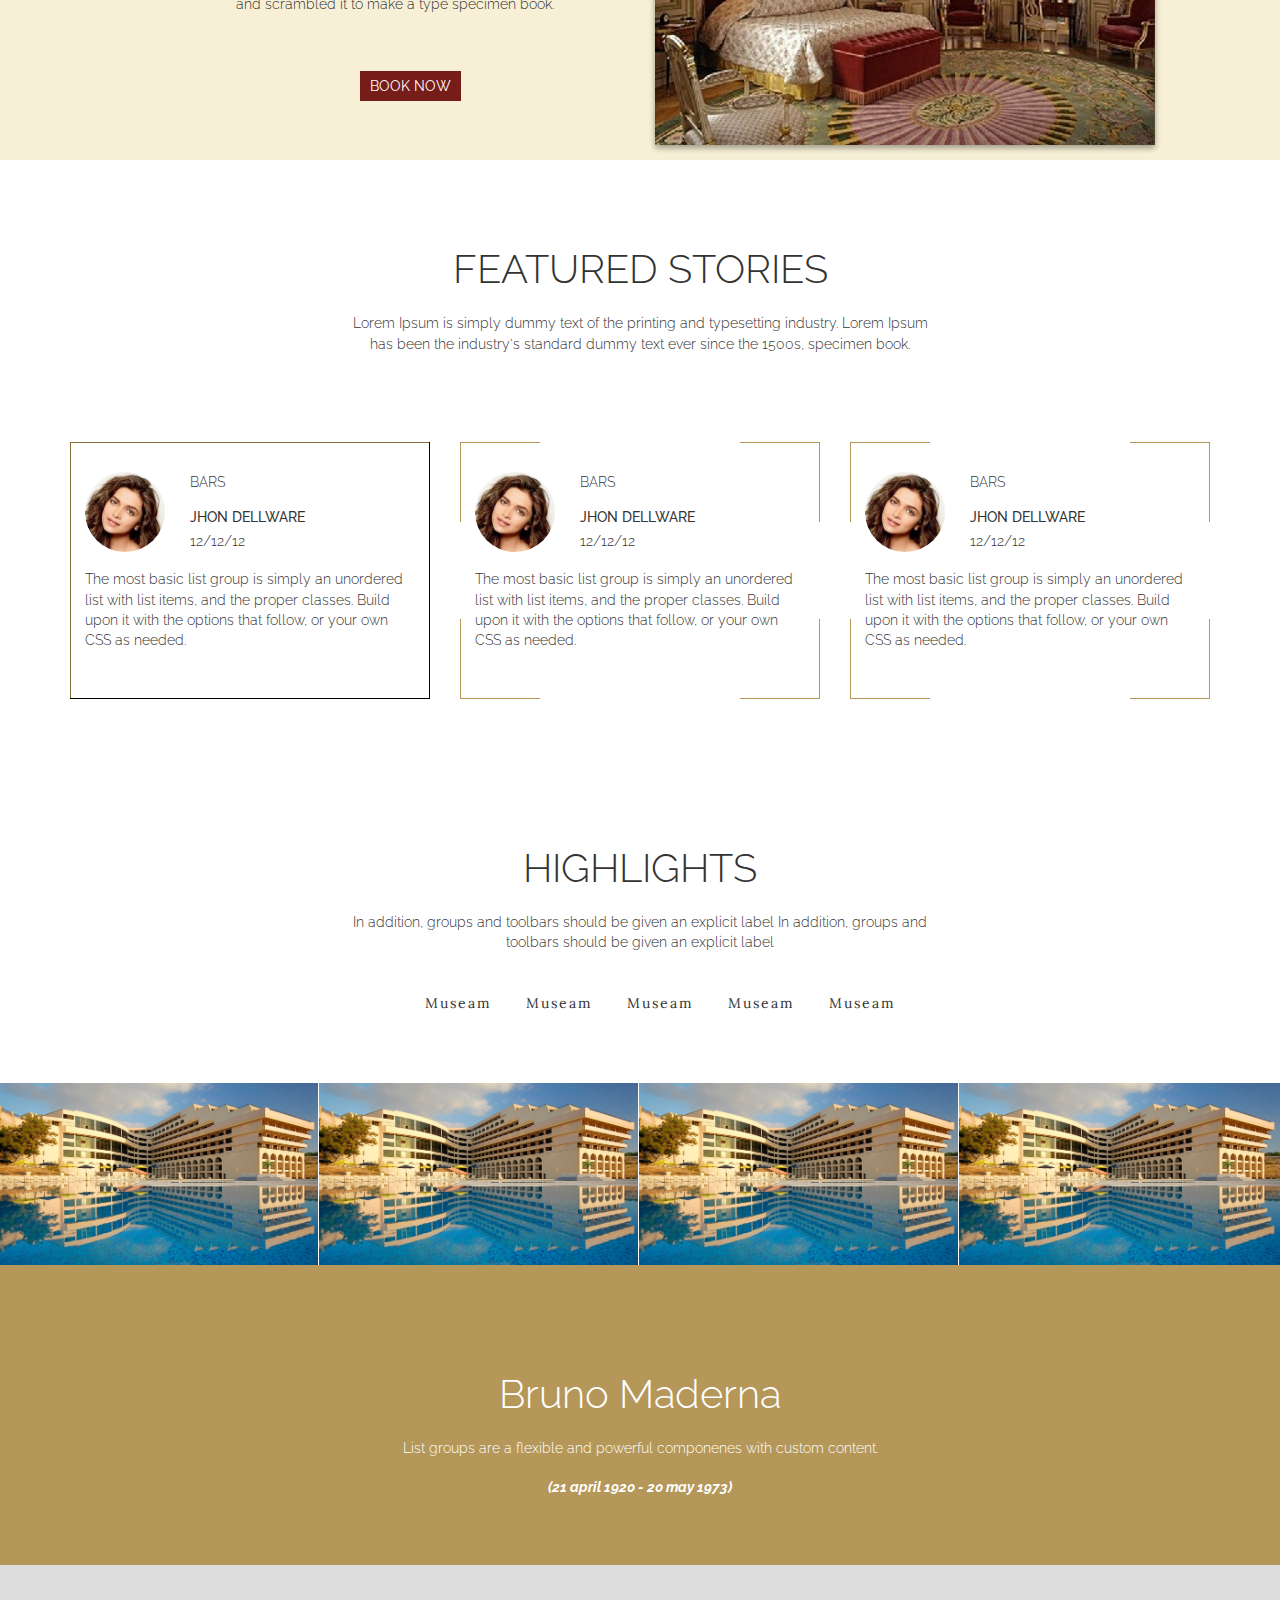
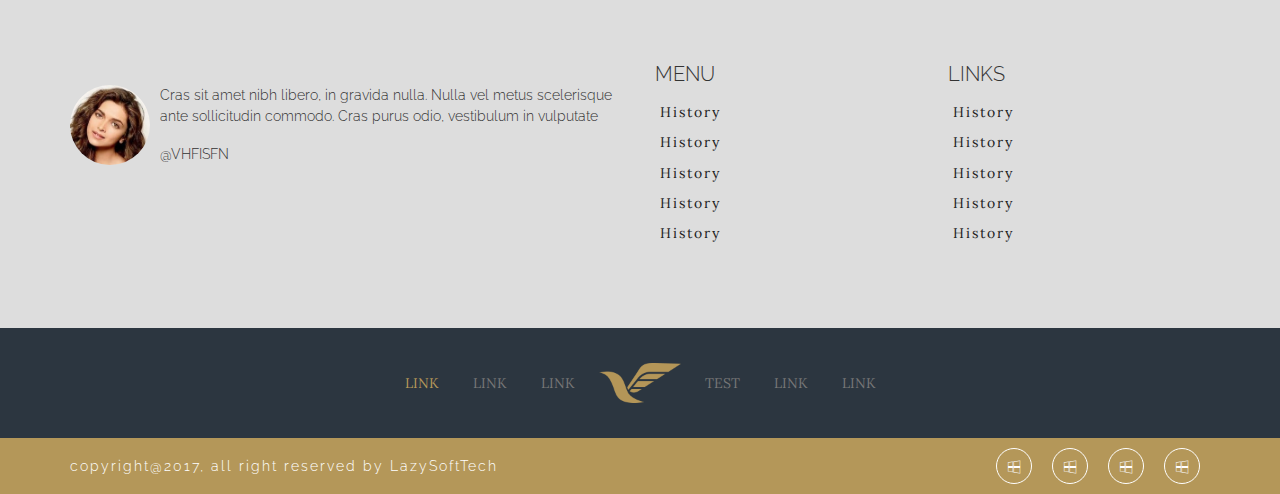
==== commit a1541e90: "p" ====
--- a/blog.html
+++ b/blog.html
@@ -42,7 +42,7 @@
                 </div>
                 <ul class="nav navbar-nav main-nav display-inline-block">
                     <li><a href="testimonial.html">Testimonial</a></li>
-                    <li><a href="#">Link</a></li>
+                    <li><a href="menu.html">Menu</a></li>
                     <li><a href="#">Link</a></li>
                 </ul>
             </div><!-- /.navbar-collapse -->
--- a/css/style.css
+++ b/css/style.css
@@ -715,7 +715,6 @@
     letter-spacing: 4px;
     font-family: 'Lora', serif;
     text-shadow: 1px 2px 1px;
-=======
 }
 
 .footer-top{
@@ -747,6 +746,55 @@
     font-family: "Lora", serif;
     letter-spacing: 2px;
     color: #222222;
+}
+.c-cake{
+    background-size: cover;
+    position: relative;
+    background-position: center;
+    background-repeat: no-repeat;
+    z-index: -2;
+}
+.digit{
+    display: block;
+    text-align: center;
+    font-size: 30px;
+    font-family: "Lora",serif;
+}
+.counter-box{
+    border:1px dashed #777;
+    padding: 10px;
+    margin-left: 10px;
+    margin-right: 10px;
+}
+.counter-box p{
+    margin-bottom:0;
+}
+.front-h h4{
+    font-family: "Lora",serif;
+    color: rgb(242, 233, 169);
+    letter-spacing: 2px;
+}
+.front-h p{
+    font-family: "Tangerine",cursive;
+    letter-spacing: 3px;
+    font-size: 2em;
+    color: #8f6666;
+}
+.discount{
+    padding:80px 0;
+    background-color: rgb(7, 5, 17);
+}
+.c-cake h3{
+    font-family: "Tangerine",cursive;
+    letter-spacing: 5px;
+    color: rgb(246, 170, 8);
+    font-size: 50px;
+    margin-bottom: 0;
+}
+.c-cake p{
+    font-family: "Lora",serif;
+    color: rgb(186, 199, 231);
+    padding: 20px;
 }
 .featured-products{
     padding-top: 70px;
@@ -789,3 +837,69 @@
 .special-card-content-left h4{
     margin-top: 0;
 }
+.special-card-content-right{
+    float: right;
+}
+.btn-order{
+    border: 0;
+    border-radius: 0;
+    background-color: rgb(4, 3, 26);
+    color: rgb(114, 86, 26);
+    padding: 8px 16px;
+    letter-spacing: 3px;
+}
+.c-cake:before{
+    content:'';
+    position: absolute;
+    top:0;
+    left:0;
+    width:100%;
+    height: 100%;
+    background-color: rgba(14, 15, 35,.6);
+    z-index: -1;
+}
+
+
+
+
+
+
+
+.product-cost{
+    padding: 15px;
+   background-color: #fafafa;
+}
+.product-offer {
+    padding: 15px;
+}
+.image{
+    margin-bottom: 20px;
+}
+.b-img{
+    max-width: 200px;
+}
+.media-content .media-heading{
+    margin-top: 30px;
+    padding: 10px;
+    color: #35534A;
+    font-family:'Raleway', sans-serif;
+    letter-spacing: 1px;
+}
+.media-content p{
+    padding-left: 20px;
+}
+.image .media-left{
+    width:50%;
+}
+.image-media{
+    box-shadow: 0 3px 6px rgba(0,0,0,0.16), 0 3px 6px rgba(0,0,0,0.23);
+    transition: all 450ms ease-in-out;
+}
+.image-media:hover{
+    box-shadow: 0 10px 20px rgba(0,0,0,0.19), 0 6px 6px rgba(0,0,0,0.23);
+}
+.bg-full{
+    background-size: cover;
+    background-repeat: no-repeat;
+    background-position: center center;
+}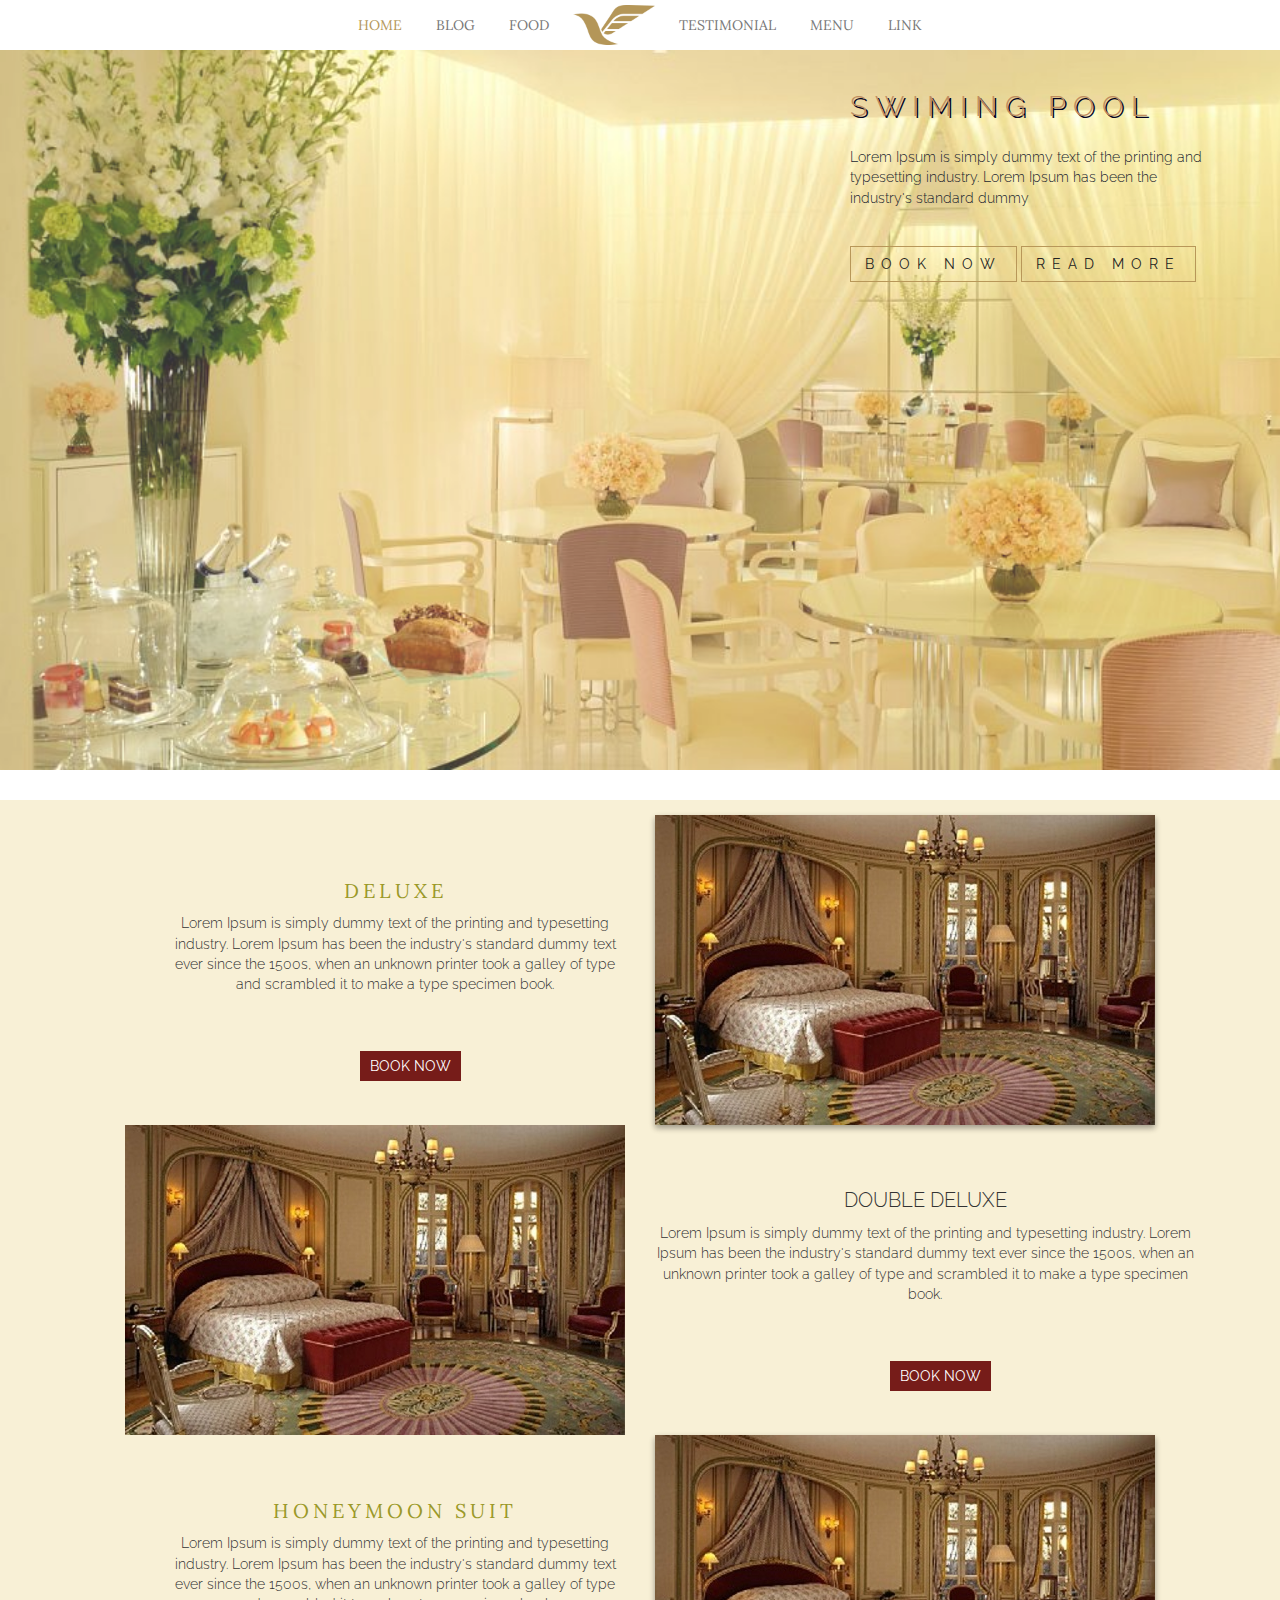
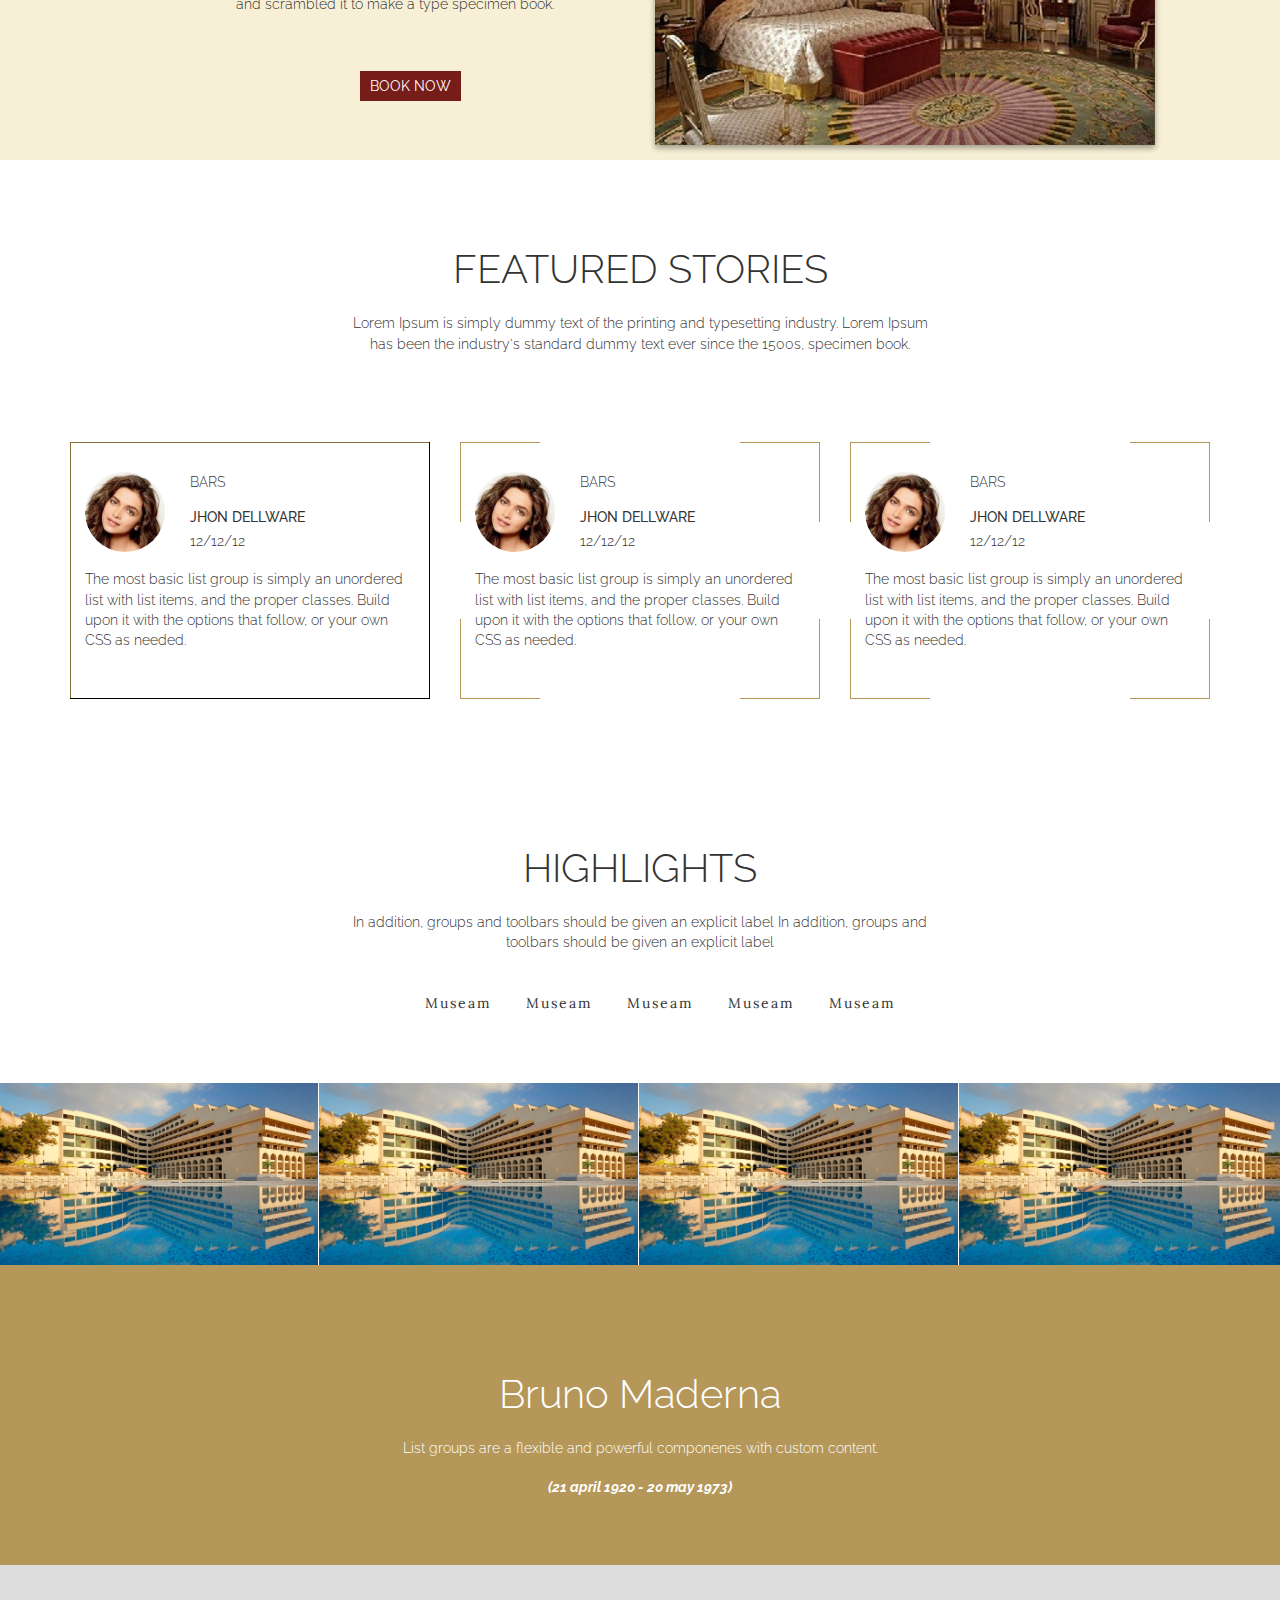
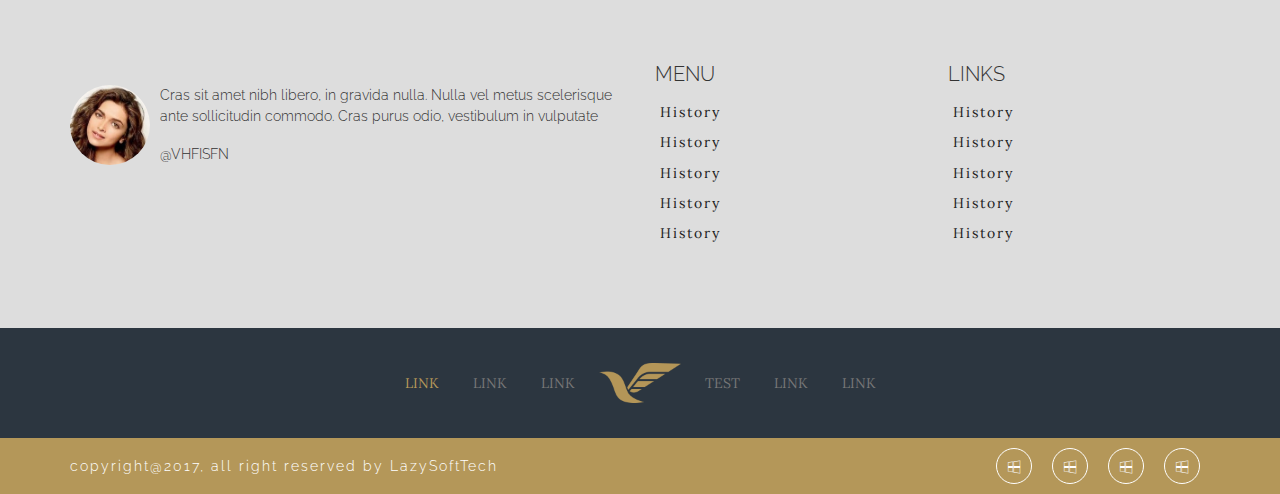
==== commit 75ec3196: "l" ====
--- a/blog.html
+++ b/blog.html
@@ -379,6 +379,12 @@
             </div>
         </footer>
     </section>
+    <div class="test">
+        <div class="div-1">
+            <div class="div-2"></div>
+            <div class="div-3"></div>
+        </div>
+    </div>
 <script src="js/jquery.min.js"></script>
 <!-- Include all compiled plugins (below), or include individual files as needed -->
 <script src="js/bootstrap.min.js"></script>
--- a/css/style.css
+++ b/css/style.css
@@ -245,6 +245,12 @@
 .content{
     margin-left: 80px;
 }
+.content h4{
+    letter-spacing: 4px;
+    color: #9B9929;
+    font-family: 'Lora', serif;
+    font-size: 20px;
+}
 .content-img img{
     box-shadow: 0 3px 6px rgba(0,0,0,0.16), 0 3px 6px rgba(0,0,0,0.23);
 }
@@ -902,4 +908,97 @@
     background-size: cover;
     background-repeat: no-repeat;
     background-position: center center;
+}
+
+
+
+
+
+
+
+
+
+
+
+.split-image{
+    min-height:400px;
+    margin-right: -15px;
+    margin-left: -15px;
+}
+.message{
+    padding: 15px;
+}
+.message h4{
+    letter-spacing: 2px;
+    color: #806F16;
+    font-family: 'Raleway', sans-serif;
+    font-size: 30px;
+}
+.message p{
+    letter-spacing: 2px;
+    padding: 15px 0;
+    color: #000;
+    text-shadow: 1px 2px 4px;
+}
+.btn-load{
+    border: 0px none;
+    border-radius: 0px;
+    box-shadow: 0px 3px 6px rgba(0, 0, 0, 0.16), 0px 3px 6px rgba(0, 0, 0, 0.23);
+    color: rgb(255, 255, 255);
+    background-color: rgb(41, 35, 35);
+}
+.shadow-1{
+    box-shadow: 0 1px 3px rgba(0,0,0,0.12), 0 1px 2px rgba(0,0,0,0.24);
+}
+
+
+
+.footer-nav ul{
+    list-style: none;
+    margin:0;
+    padding: 0;
+    overflow: hidden;
+}
+.footer-nav ul>li{
+    display: inline-block;
+    float: left;
+}
+.footer-nav ul>li>a{
+    display: block;
+    padding: 8px 15px;
+    font-family: 'Lora', serif;
+    position: relative;
+}
+.footer-nav ul>li>a:before{
+    content: '';
+    position: absolute;
+    left: 0;
+    bottom: 0;
+    width: 100%;
+    height: 4px;
+    background: #d94f5c;
+    transform: scale3d(0, 1, 1);
+    transition: transform 0.1s;
+}
+
+
+.packgage{
+    margin: 30px;
+}
+.package-list .media-object {
+    max-width:150px;
+    height:120px;
+}
+.hr-package{
+    width: 60px;
+    height: 2px;
+    background-color: #b49759;
+    border: 0;
+}
+.btn-read-package{
+    background-color: transparent;
+    border: 0;
+    border-radius: 0;
+    color: #000;
+    padding: 0;
 }